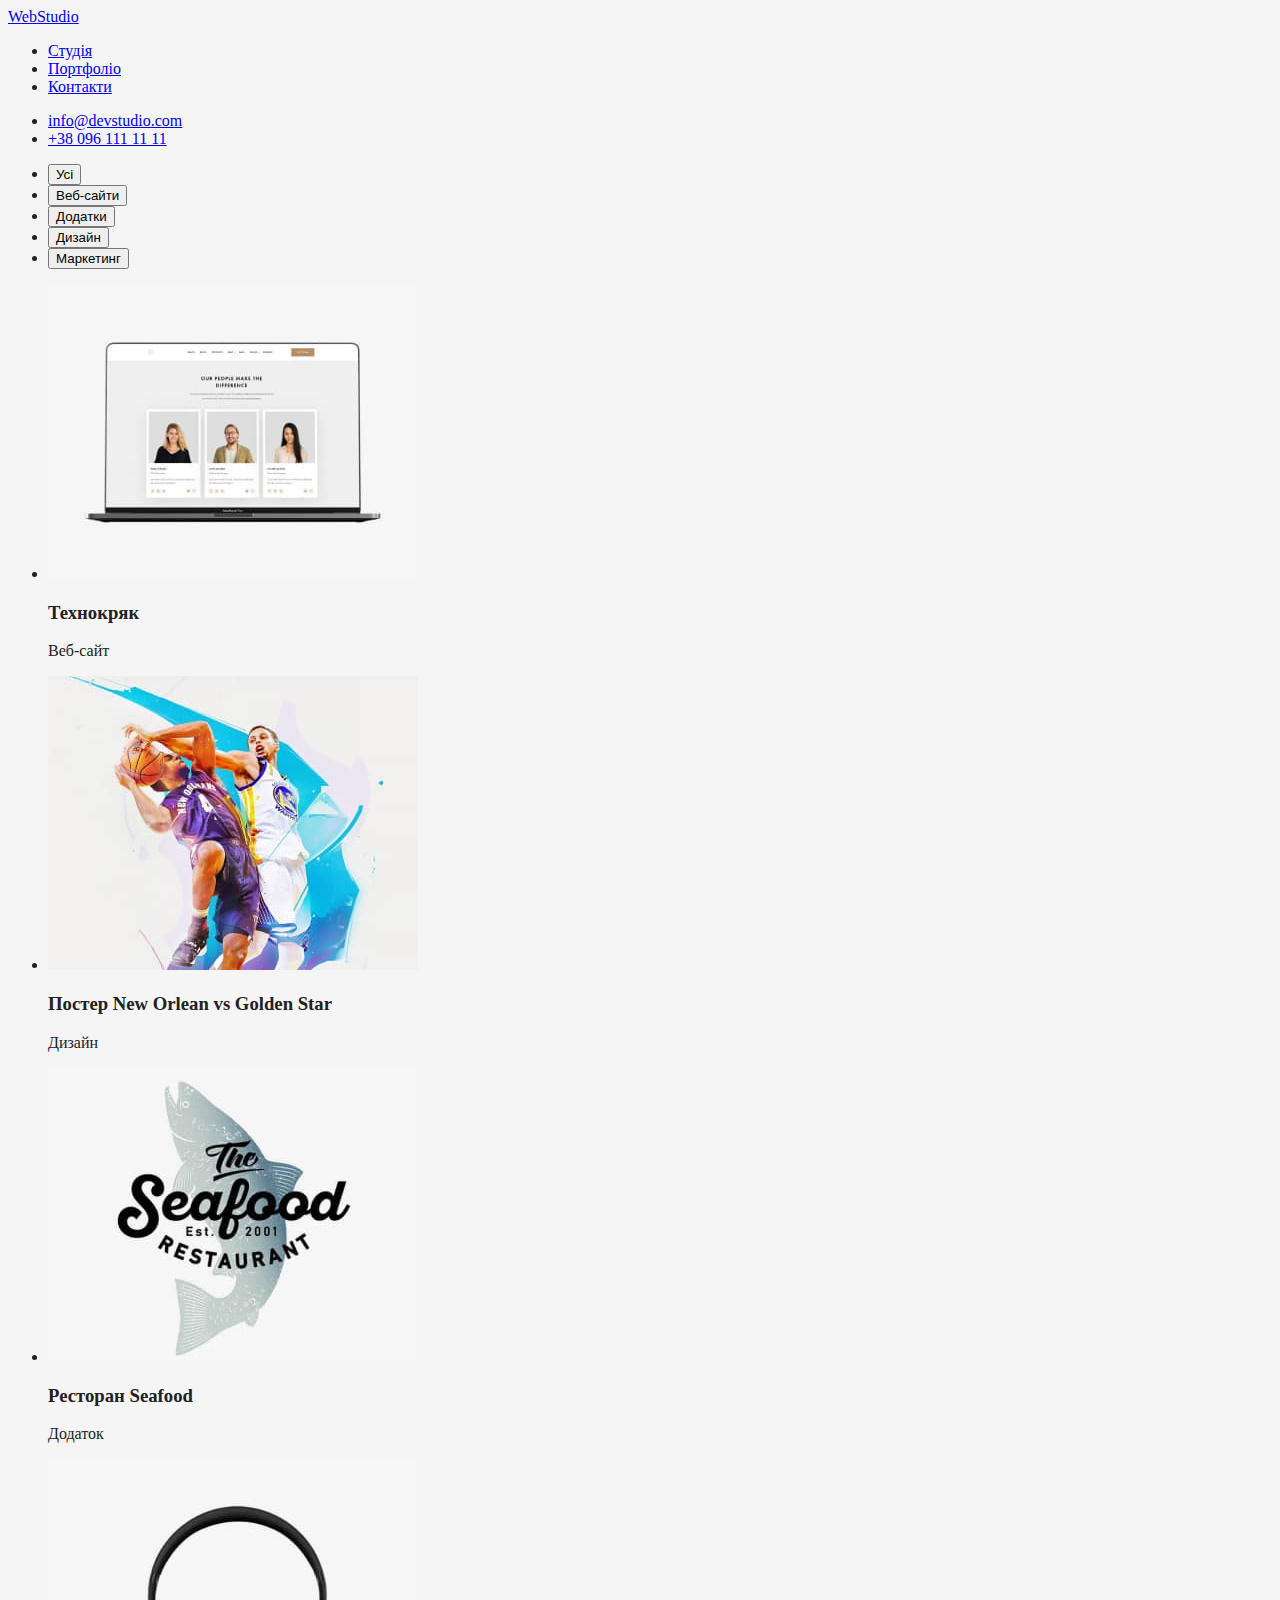
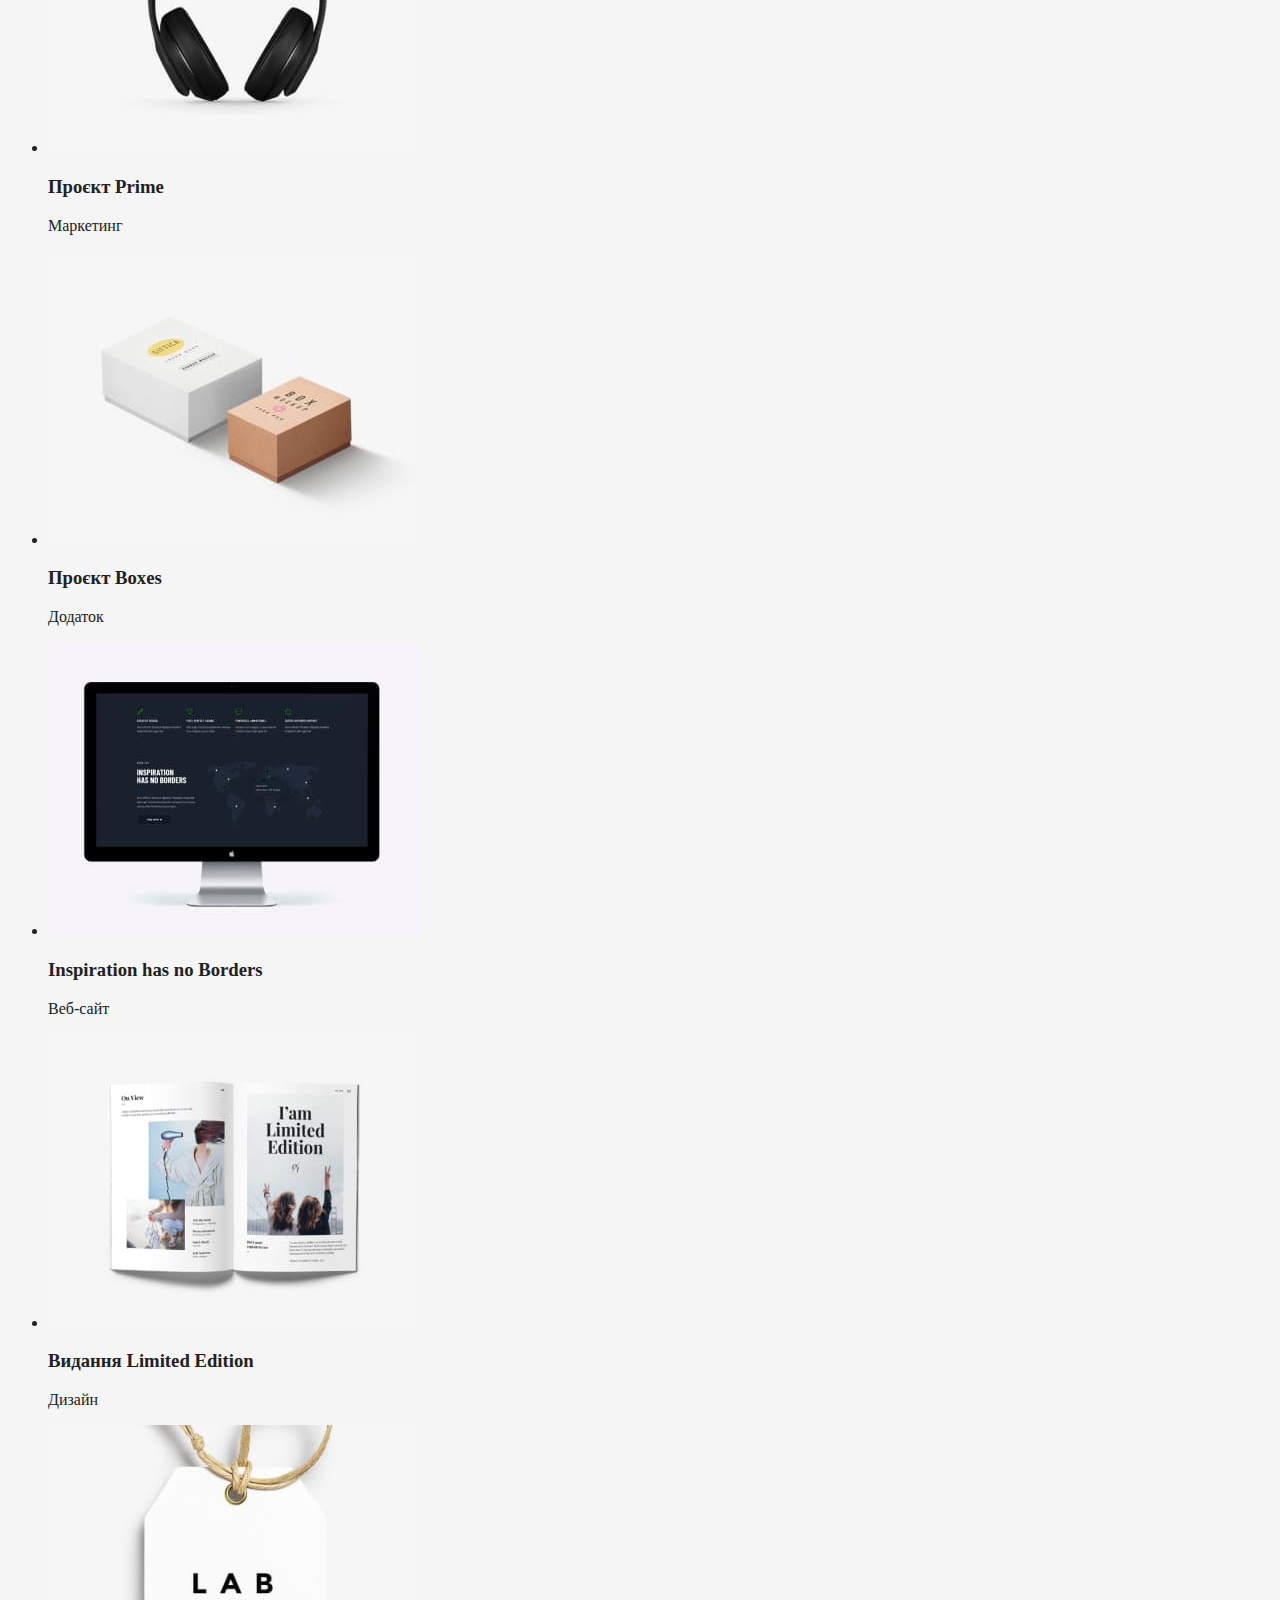
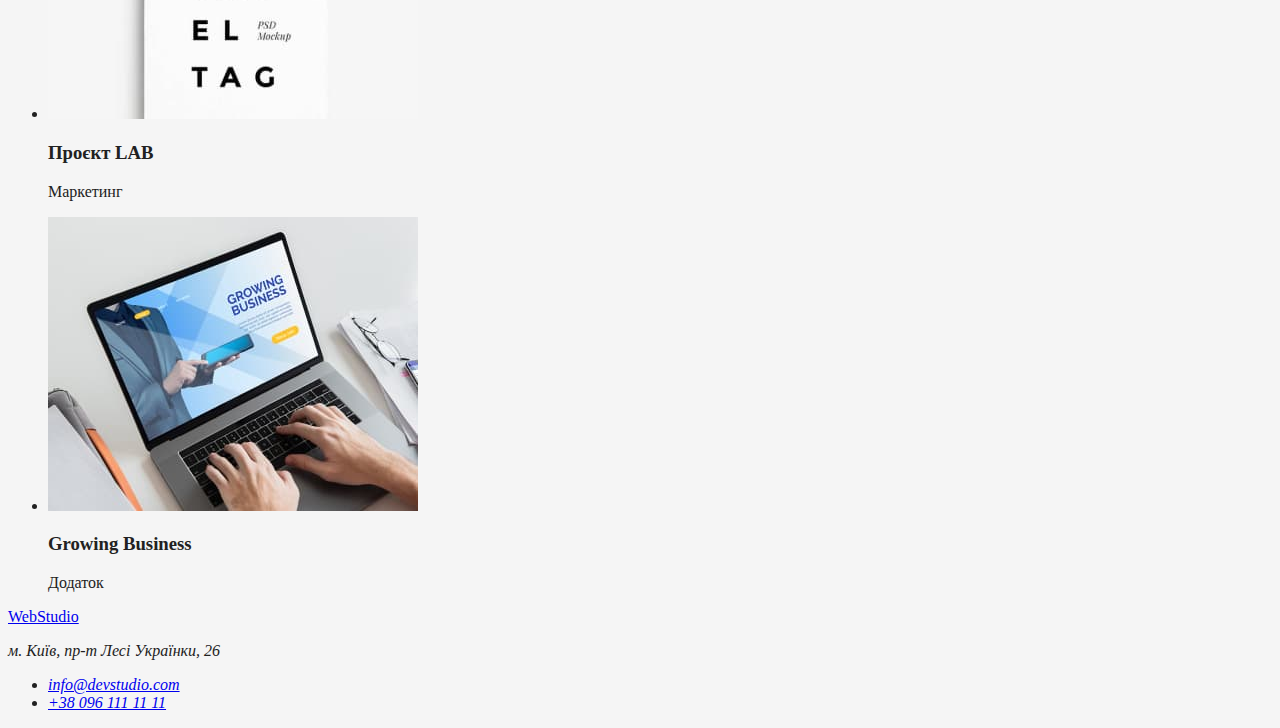
==== portfolio.html @ 0765d004 "Добавление картинок и файлов" ====
<!DOCTYPE html>
<html lang="uk">
  <head>
    <meta charset="UTF-8" />
    <meta http-equiv="X-UA-Compatible" content="IE=edge" />
    <meta name="viewport" content="width=device-width, initial-scale=1.0" />
    <title>Портфоліо</title>
    <link rel="stylesheet" href="./css/styles.css" />
  </head>
  <body>
    <header class="page-header">
      <nav>
        <a href="./index.html" lang="en" class="logo"> WebStudio </a>
        <ul class="site-nav">
          <li><a href="./index.html">Студія</a></li>
          <li><a href="./portfolio.html">Портфоліо</a></li>
          <li><a href="#">Контакти</a></li>
        </ul>
      </nav>
      <ul>
        <li>
          <a href="mailto:info@devstudio.com">info@devstudio.com</a>
        </li>
        <li>
          <a href="tel:+380961111111">+38 096 111 11 11</a>
        </li>
      </ul>
    </header>
    <main>
      <section>
        <ul>
          <li><button type="button">Усі</button></li>
          <li><button type="button">Веб-сайти</button></li>
          <li><button type="button">Додатки</button></li>
          <li><button type="button">Дизайн</button></li>
          <li><button type="button">Маркетинг</button></li>
        </ul>
        <ul>
          <li>
            <img
              src="./images/technoquack.jpg"
              alt="Технокряк"
              width="370"
              height="294"
            />
            <h3>Технокряк</h3>
            <p>Веб-сайт</p>
          </li>
          <li>
            <img
              src="./images/poster.jpg"
              alt="Постер New Orlean vs Golden Star"
              width="370"
              height="294"
            />
            <h3>Постер New Orlean vs Golden Star</h3>
            <p>Дизайн</p>
          </li>
          <li>
            <img
              src="./images/seafood_restaurant.jpg"
              alt="Ресторан Seafood"
              width="370"
              height="294"
            />
            <h3>Ресторан Seafood</h3>
            <p>Додаток</p>
          </li>
          <li>
            <img
              src="./images/headphones.jpg"
              alt="Проєкт Prime"
              width="370"
              height="294"
            />
            <h3>Проєкт Prime</h3>
            <p>Маркетинг</p>
          </li>
          <li>
            <img
              src="./images/project_вoxes.jpg"
              alt="Проєкт Boxes"
              width="370"
              height="294"
            />
            <h3>Проєкт Boxes</h3>
            <p>Додаток</p>
          </li>
          <li>
            <img
              src="./images/inspiration_has_no _borders.jpg"
              alt="Inspiration has no Borders"
              width="370"
              height="294"
            />
            <h3>Inspiration has no Borders</h3>
            <p>Веб-сайт</p>
          </li>
          <li>
            <img
              src="./images/vidanna_limited_edition.jpg"
              alt="Видання Limited Edition"
              width="370"
              height="294"
            />
            <h3>Видання Limited Edition</h3>
            <p>Дизайн</p>
          </li>
          <li>
            <img
              src="./images/project_LAB.jpg"
              alt="Проєкт LAB"
              width="370"
              height="294"
            />
            <h3>Проєкт LAB</h3>
            <p>Маркетинг</p>
          </li>
          <li>
            <img
              src="./images/growing_Business.jpg"
              alt="Growing Business"
              width="370"
              height="294"
            />
            <h3>Growing Business</h3>
            <p>Додаток</p>
          </li>
        </ul>
      </section>  
    </main>
    <footer>
      <a href="./index.html" lang="en"> WebStudio </a>
      <address>
        <p>м. Київ, пр-т Лесі Українки, 26</p>
        <ul>
          <li>
            <a href="mailto:info@devstudio.com">info@devstudio.com</a>
          </li>
          <li>
            <a href="tel:+380961111111">+38 096 111 11 11</a>
          </li>
        </ul>
      </address>
    </footer>
  </body>
</html>
---- css/styles.css ----
/* Основной цвет: #212121; #2196F3, #2196F3,  #FFFFFF, #757575, rgba(255, 255, 255, 0.6); */
/* #2F303A */
body{
    color: #212121;
    background-color: #F5F5F5;
}
.logo{

}

.site-nav a{
    
}
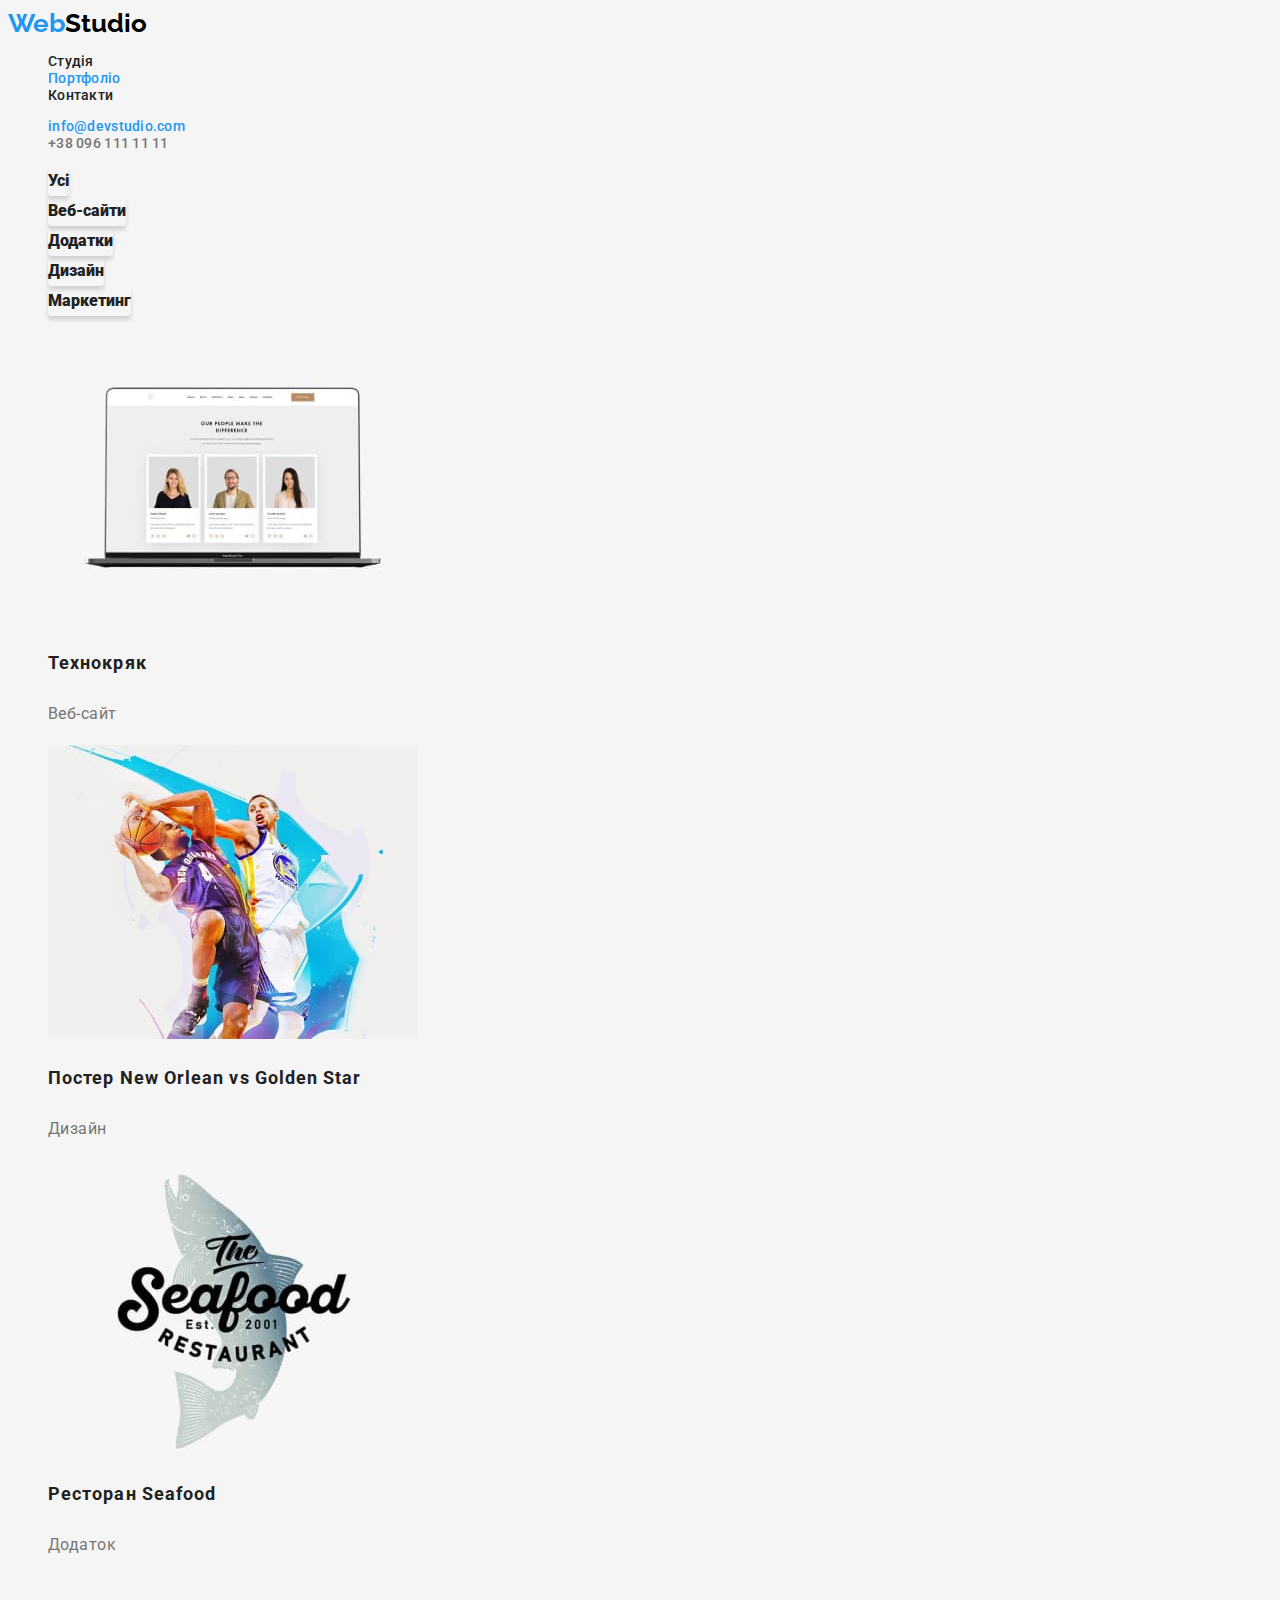
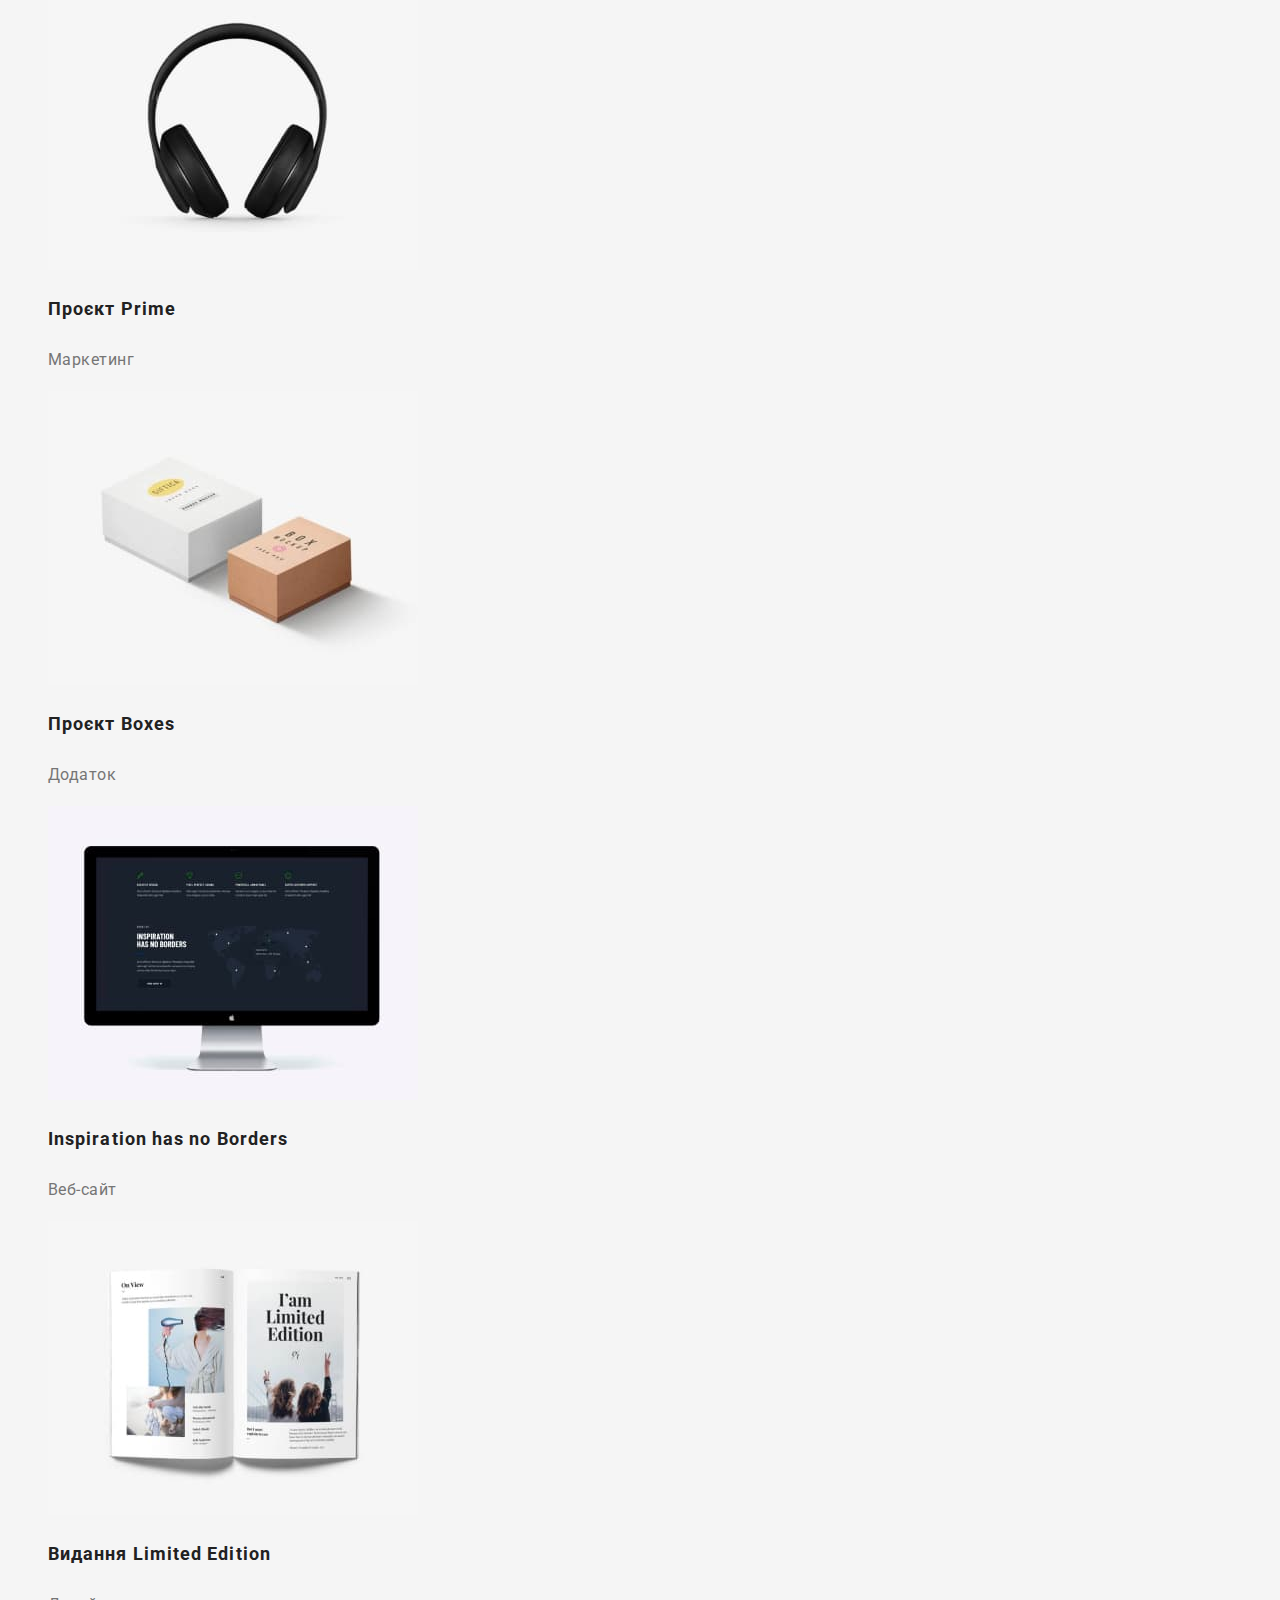
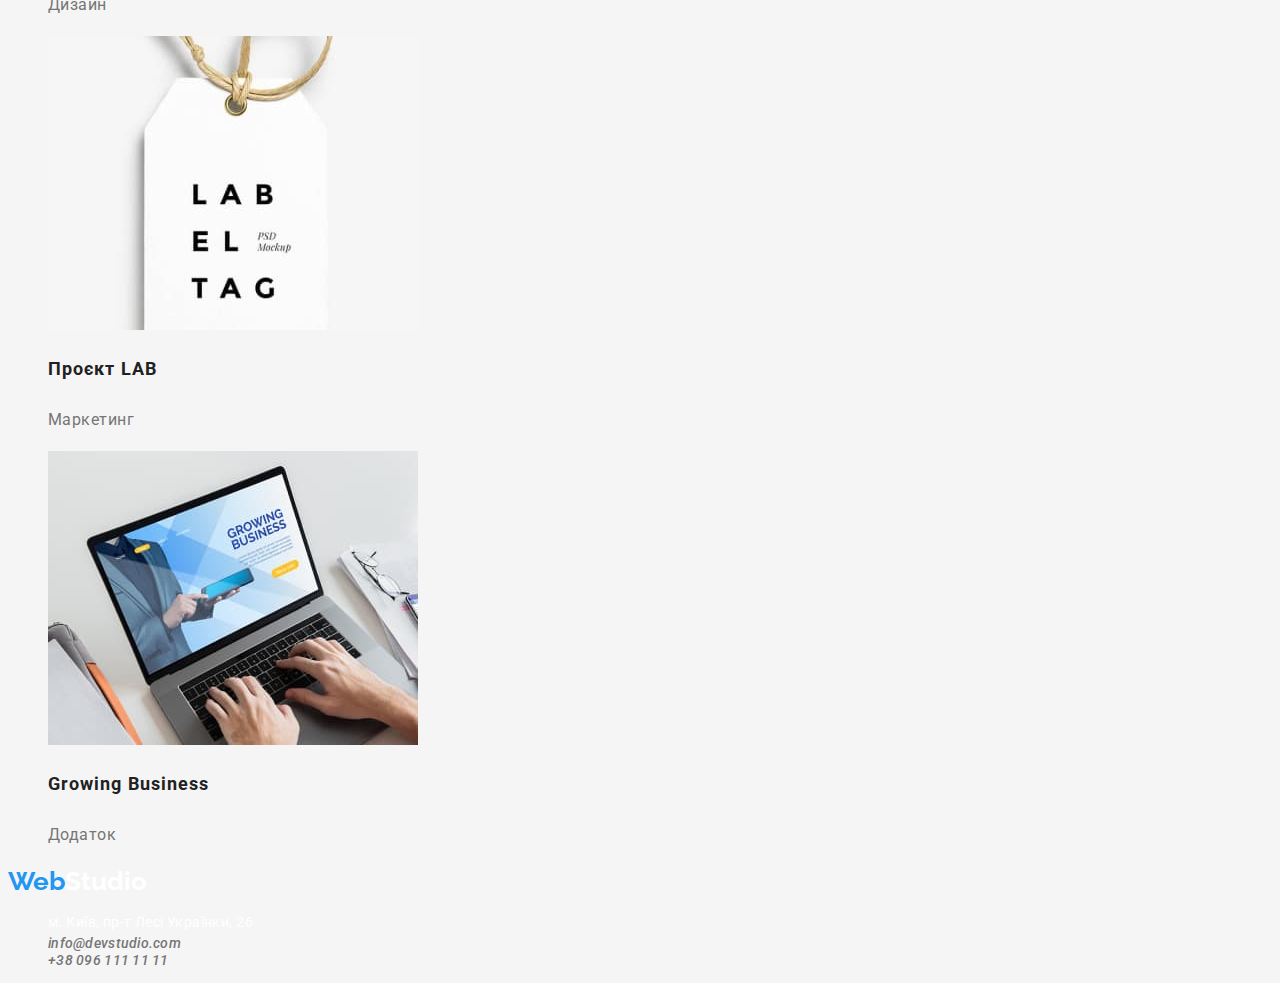
==== commit e331a4b4: "Второе ДЗ" ====
--- a/portfolio.html
+++ b/portfolio.html
@@ -5,140 +5,141 @@
     <meta http-equiv="X-UA-Compatible" content="IE=edge" />
     <meta name="viewport" content="width=device-width, initial-scale=1.0" />
     <title>Портфоліо</title>
+    <link rel="preconnect" href="https://fonts.googleapis.com" />
+    <link rel="preconnect" href="https://fonts.gstatic.com" crossorigin />
+    <link
+      href="https://fonts.googleapis.com/css2?family=Raleway:wght@700&family=Roboto:wght@400;500;700;900&display=swap"
+      rel="stylesheet"
+    />
     <link rel="stylesheet" href="./css/styles.css" />
   </head>
   <body>
     <header class="page-header">
       <nav>
-        <a href="./index.html" lang="en" class="logo"> WebStudio </a>
-        <ul class="site-nav">
-          <li><a href="./index.html">Студія</a></li>
-          <li><a href="./portfolio.html">Портфоліо</a></li>
-          <li><a href="#">Контакти</a></li>
+        <a href="./index.html" lang="en" class="logo"> Web<span class="logo-header">Studio</span></a>
+        <ul class="site-nav list">
+          <li><a href="./index.html" class="link">Студія</a></li>
+          <li><a href="./portfolio.html" class="link current">Портфоліо</a></li>
+          <li><a href="#" class="link">Контакти</a></li>
         </ul>
       </nav>
-      <ul>
+      <ul class="section-contacts list">
         <li>
-          <a href="mailto:info@devstudio.com">info@devstudio.com</a>
+          <a class="links-contacts current" href="mailto:info@devstudio.com">info@devstudio.com</a>
         </li>
         <li>
-          <a href="tel:+380961111111">+38 096 111 11 11</a>
+          <a class="links-contacts" href="tel:+380961111111">+38 096 111 11 11</a>
         </li>
       </ul>
     </header>
+    <!-- уникальный контент -->
     <main>
+      <!-- Проекты -->
       <section>
-        <ul>
-          <li><button type="button">Усі</button></li>
-          <li><button type="button">Веб-сайти</button></li>
-          <li><button type="button">Додатки</button></li>
-          <li><button type="button">Дизайн</button></li>
-          <li><button type="button">Маркетинг</button></li>
+        <!-- Скрытый заголовок -->
+        <h1 class="visually-hidden">Портфоліо</h1>
+        <!-- фильтр кнопок -->
+        <ul class="list">
+          <li><button class="button" type="button">Усі</button></li>
+          <li><button class="button" type="button">Веб-сайти</button></li>
+          <li><button class="button" type="button">Додатки</button></li>
+          <li><button class="button" type="button">Дизайн</button></li>
+          <li><button class="button" type="button">Маркетинг</button></li>
         </ul>
-        <ul>
+        <ul class="list">
           <li>
-            <img
-              src="./images/technoquack.jpg"
-              alt="Технокряк"
-              width="370"
-              height="294"
-            />
-            <h3>Технокряк</h3>
-            <p>Веб-сайт</p>
+              <img src="./images/technoquack.jpg" alt="Технокряк" width="370" height="294" />
+              <p class="job-title">Технокряк</p>
+              <p class="filter-list">Веб-сайт</p>
           </li>
           <li>
-            <img
-              src="./images/poster.jpg"
-              alt="Постер New Orlean vs Golden Star"
-              width="370"
-              height="294"
-            />
-            <h3>Постер New Orlean vs Golden Star</h3>
-            <p>Дизайн</p>
+              <img
+                src="./images/poster.jpg"
+                alt="Постер New Orlean vs Golden Star"
+                width="370"
+                height="294"
+              />
+              <p class="job-title">Постер <span lang="en">New Orlean vs Golden Star</span></p>
+              <p class="filter-list">Дизайн</p>
           </li>
           <li>
-            <img
-              src="./images/seafood_restaurant.jpg"
-              alt="Ресторан Seafood"
-              width="370"
-              height="294"
-            />
-            <h3>Ресторан Seafood</h3>
-            <p>Додаток</p>
+              <img
+                src="./images/seafood_restaurant.jpg"
+                alt="Ресторан Seafood"
+                width="370"
+                height="294"
+              />
+              <p class="job-title">Ресторан <span lang="en">Seafood</span></p>
+              <p class="filter-list">Додаток</p>
           </li>
           <li>
-            <img
-              src="./images/headphones.jpg"
-              alt="Проєкт Prime"
-              width="370"
-              height="294"
-            />
-            <h3>Проєкт Prime</h3>
-            <p>Маркетинг</p>
+              <img src="./images/headphones.jpg" alt="Проєкт Prime" width="370" height="294" />
+              <p class="job-title">Проєкт <span lang="en">Prime</span></p>
+              <p class="filter-list">Маркетинг</p>
           </li>
           <li>
-            <img
-              src="./images/project_вoxes.jpg"
-              alt="Проєкт Boxes"
-              width="370"
-              height="294"
-            />
-            <h3>Проєкт Boxes</h3>
-            <p>Додаток</p>
+              <img src="./images/project_вoxes.jpg" alt="Проєкт Boxes" width="370" height="294" />
+              <p class="job-title">Проєкт <span lang="en">Boxes</span></p>
+              <p class="filter-list">Додаток</p>
           </li>
           <li>
-            <img
-              src="./images/inspiration_has_no _borders.jpg"
-              alt="Inspiration has no Borders"
-              width="370"
-              height="294"
-            />
-            <h3>Inspiration has no Borders</h3>
-            <p>Веб-сайт</p>
+              <img
+                src="./images/inspiration_has_no _borders.jpg"
+                alt="Inspiration has no Borders"
+                width="370"
+                height="294"
+              />
+              <p lang="en" class="job-title">Inspiration has no Borders</p>
+              <p class="filter-list">Веб-сайт</p>
           </li>
           <li>
-            <img
-              src="./images/vidanna_limited_edition.jpg"
-              alt="Видання Limited Edition"
-              width="370"
-              height="294"
-            />
-            <h3>Видання Limited Edition</h3>
-            <p>Дизайн</p>
+              <img
+                src="./images/vidanna_limited_edition.jpg"
+                alt="Видання Limited Edition"
+                width="370"
+                height="294"
+              />
+              <p class="job-title">Видання <span lang="en">Limited Edition</span></p>
+              <p class="filter-list">Дизайн</p>
           </li>
           <li>
-            <img
-              src="./images/project_LAB.jpg"
-              alt="Проєкт LAB"
-              width="370"
-              height="294"
-            />
-            <h3>Проєкт LAB</h3>
-            <p>Маркетинг</p>
+              <img src="./images/project_LAB.jpg" alt="Проєкт LAB" width="370" height="294" />
+              <p class="job-title">Проєкт <span lang="en">LAB</span></p>
+              <p class="filter-list">Маркетинг</p>
           </li>
           <li>
-            <img
-              src="./images/growing_Business.jpg"
-              alt="Growing Business"
-              width="370"
-              height="294"
-            />
-            <h3>Growing Business</h3>
-            <p>Додаток</p>
+              <img
+                src="./images/growing_Business.jpg"
+                alt="Growing Business"
+                width="370"
+                height="294"
+              />
+              <p lang="en" class="job-title">Growing Business</p>
+              <p class="filter-list">Додаток</p>
           </li>
         </ul>
-      </section>  
+      </section>
     </main>
-    <footer>
-      <a href="./index.html" lang="en"> WebStudio </a>
+    <footer class="page-footer">
+      <a href="./index.html" lang="en" class="logo"> Web<span class="logo-footer">Studio</span></a>
       <address>
-        <p>м. Київ, пр-т Лесі Українки, 26</p>
-        <ul>
+        <ul class="list">
           <li>
-            <a href="mailto:info@devstudio.com">info@devstudio.com</a>
+            <a
+              class="map-link"
+              href="https://goo.gl/maps/BVRUFuVAuVkGGyoq6"
+              target="_blank"
+              rel="noopener nofollow noreferrer"
+              >м. Київ, пр-т Лесі Українки, 26</a
+            >
           </li>
           <li>
-            <a href="tel:+380961111111">+38 096 111 11 11</a>
+            <a class="links-contacts" href="mailto:info@devstudio.com"
+              >info@devstudio.com</a
+            >
+          </li>
+          <li>
+            <a class="links-contacts" href="tel:+380961111111">+38 096 111 11 11</a>
           </li>
         </ul>
       </address>
--- a/css/styles.css
+++ b/css/styles.css
@@ -1,13 +1,236 @@
-/* Основной цвет: #212121; #2196F3, #2196F3,  #FFFFFF, #757575, rgba(255, 255, 255, 0.6); */
+/* Основной цвет: #212121; #2196F3,  #FFFFFF, #757575, rgba(255, 255, 255, 0.6); */
 /* #2F303A */
-body{
-    color: #212121;
-    background-color: #F5F5F5;
-}
-.logo{
-
-}
-
-.site-nav a{
-    
-}+
+:root {
+  --main-text-color: #212121;
+  --logo-text-color: #000000;
+  --accent-color: #2196f3;
+  --secondory-white-color: #ffffff;
+  --owner-text-color: #757575;
+  --contener-color: #eeeeee;
+  --buttons-port-color: #f5f4fa;
+  --footer-text-color: rgba(255, 255, 255, -0.6);
+  --background-footer-color: #2f303a;
+  --background--section: #e5e5e5;
+  --line-color: #ececec;
+  --background-color: #f5f5f5;
+  --icon-color: #afb1b8;
+  --main-font: Roboto, sans-serif;
+}
+/* Скрытый заголовок */
+.visually-hidden {
+  position: absolute;
+  width: 1px;
+  height: 1px;
+  margin: -1px;
+  border: 0;
+  padding: 0;
+
+  white-space: nowrap;
+  clip-path: inset(100%);
+  clip: rect(0 0 0 0);
+  overflow: hidden;
+}
+body {
+  color: var(--main-text-color);
+  background: var(--background-color);
+  font-family: var(--main-font);
+  font-weight: 400;
+  font-size: 14px;
+}
+/* 
+h1,
+h2,
+h3,
+h4,
+h5,
+h6,
+p {
+  margin: 0;
+}
+img {
+  display: block;
+  max-width: 100%;
+} */
+/* чтоб видеть как меняется цвет текста */
+/* .page-header {
+  background-color: var(--secondory-white-color);
+} */
+.list {
+  list-style: none;
+}
+.link,
+.links-contacts,
+.logo,
+.map-link {
+  text-decoration: none;
+}
+/* .link:visited{
+    color:var(--primery-text-color);
+} */
+/* секция логотипа */
+.logo {
+  color: var(--accent-color);
+  font-family: 'Raleway', sans-serif;
+  font-weight: 700;
+  font-size: 26px;
+  line-height: 1.2;
+}
+.logo-header {
+  color: var(--logo-text-color);
+}
+/* .logo.current{
+  color: var(--secondory-white-color);
+} */
+/* .logo-studio, */
+.logo:hover,
+.logo:focus {
+  color: var(--accent-color);
+}
+/* Site nav */
+/* .site-nav {
+  font-weight: 500;
+  font-size: 14px;
+  line-height: 1.14;
+  letter-spacing: 0.02em;
+  color: var(--main-text-color);
+} */
+.link {
+  color: var(--main-text-color);
+  font-weight: 500;
+  font-size: 14px;
+  line-height: 1.14;
+  letter-spacing: 0.02em;
+}
+.page-header a:hover,
+.page-header a:focus {
+  color: var(--accent-color);
+}
+.link.current,
+.links-contacts.current {
+  color: var(--accent-color);
+}
+/* Секция контактов */
+.links-contacts {
+  color: var(--owner-text-color);
+  font-weight: 500;
+  font-size: 14px;
+  line-height: 1.14;
+  letter-spacing: 0.02em;
+}
+.links-contacts:hover,
+.links-contacts:focus {
+  color: var(--accent-color);
+}
+/*Секция героя*/
+.hero-title {
+  color: var(--secondory-white-color);
+  font-weight: 900;
+  font-size: 44px;
+  line-height: 1.36;
+  letter-spacing: 0.06em;
+  text-transform: uppercase;
+  text-align: center;
+}
+.button {
+  /* background: var(--accent-color); */
+  background: var(--buttons-port-color);
+  color: var(--main-text-color);
+  font-family: inherit;
+  box-shadow: 0px 4px 4px rgba(0, 0, 0, 0.15);
+  font-weight: 900;
+  font-size: 16px;
+  line-height: 1.88;
+  cursor: pointer;
+  border: 0;
+  padding: 0;
+  border-radius: 4px;
+  background-color: transparent;
+}
+.button:hover,
+.button:focus,
+.button.current {
+  background: var(--accent-color);
+  color: var(--secondory-white-color);
+}
+/* Секция преимуществ */
+.advantages-list {
+  font-weight: 700;
+  font-size: 14px;
+  line-height: 1.14;
+  letter-spacing: 0.03em;
+  text-transform: uppercase;
+}
+.description-advantages {
+  color: var(--owner-text-color);
+  font-size: 14px;
+  line-height: 1.71;
+  letter-spacing: 0.03em;
+}
+/* Чим ми займаємося */
+.section-title {
+  font-weight: 700;
+  font-size: 36px;
+  line-height: 1.17;
+  text-align: center;
+  letter-spacing: 0.03em;
+}
+/* Наша команда */
+/* .our-team-section{
+  background: var(--buttons-port-color);
+} */
+.team-list {
+  font-weight: 500;
+  font-size: 16px;
+  line-height: 1.19;
+  text-align: center;
+  letter-spacing: 0.03em;
+}
+
+.profession-name {
+  color: var(--owner-text-color);
+  font-size: 16px;
+  line-height: 1.19;
+  text-align: center;
+  letter-spacing: 0.03em;
+}
+/* ------------------Страница портфолио-------------------- */
+/*------------------- Секция проектов---------------------  */
+.job-title {
+  font-weight: 700;
+  font-size: 18px;
+  line-height: 2;
+  letter-spacing: 0.06em;
+}
+.filter-list {
+  color: var(--owner-text-color);
+  font-size: 16px;
+  line-height: 1.88;
+  letter-spacing: 0.03em;
+}
+/* -----------------------page-footer-------------------- */
+.map-link {
+  color: var(--secondory-white-color);
+  font-style: normal;
+  font-size: 14px;
+  line-height: 1.71;
+  letter-spacing: 0.03em;
+}
+.map-link:hover,
+.map-link:focus{
+  color: var(--accent-color);
+}
+.logo-footer {
+  color: var(--secondory-white-color);
+}
+
+.address-footer {
+  color: var(footer-text-color);
+  font-size: 14px;
+  line-height: 1.7;
+  letter-spacing: 0.03em;
+}
+/* .hero,
+.page-footer {
+  background: var(--background-footer-color);
+} */
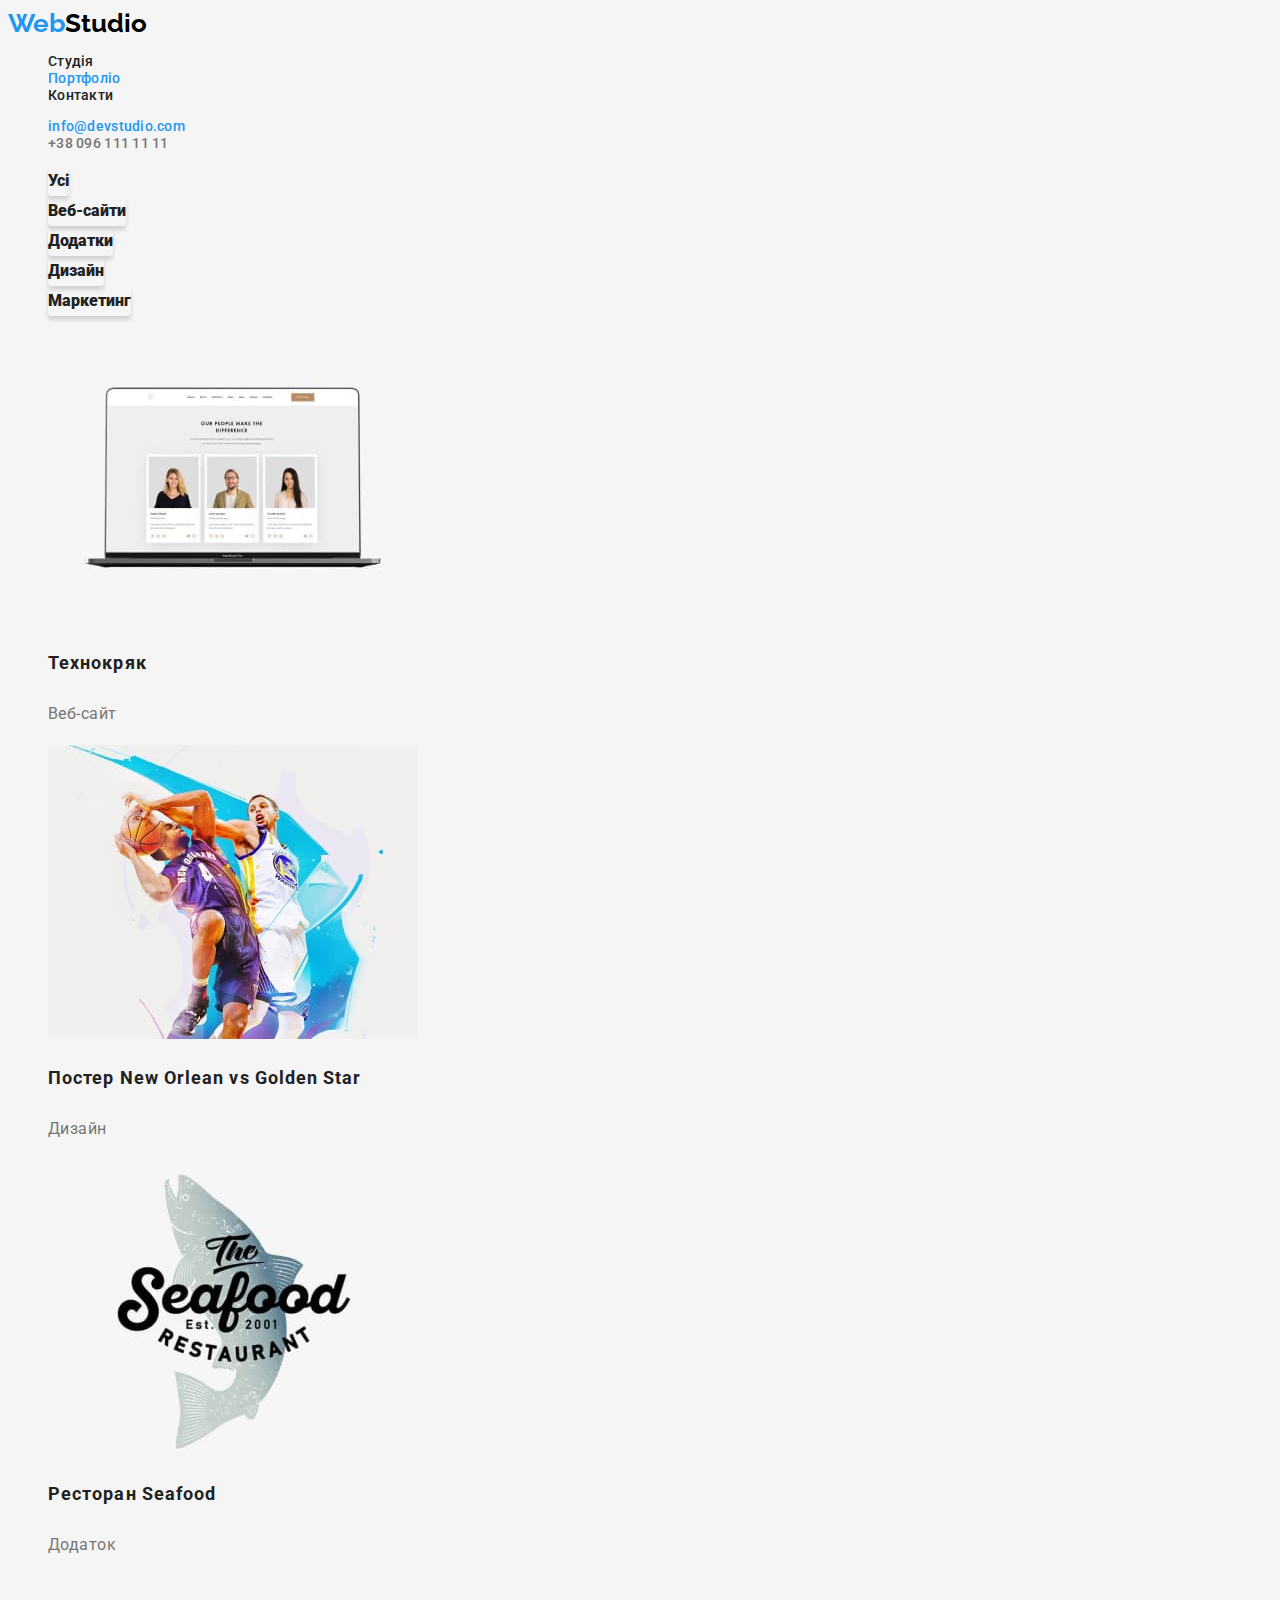
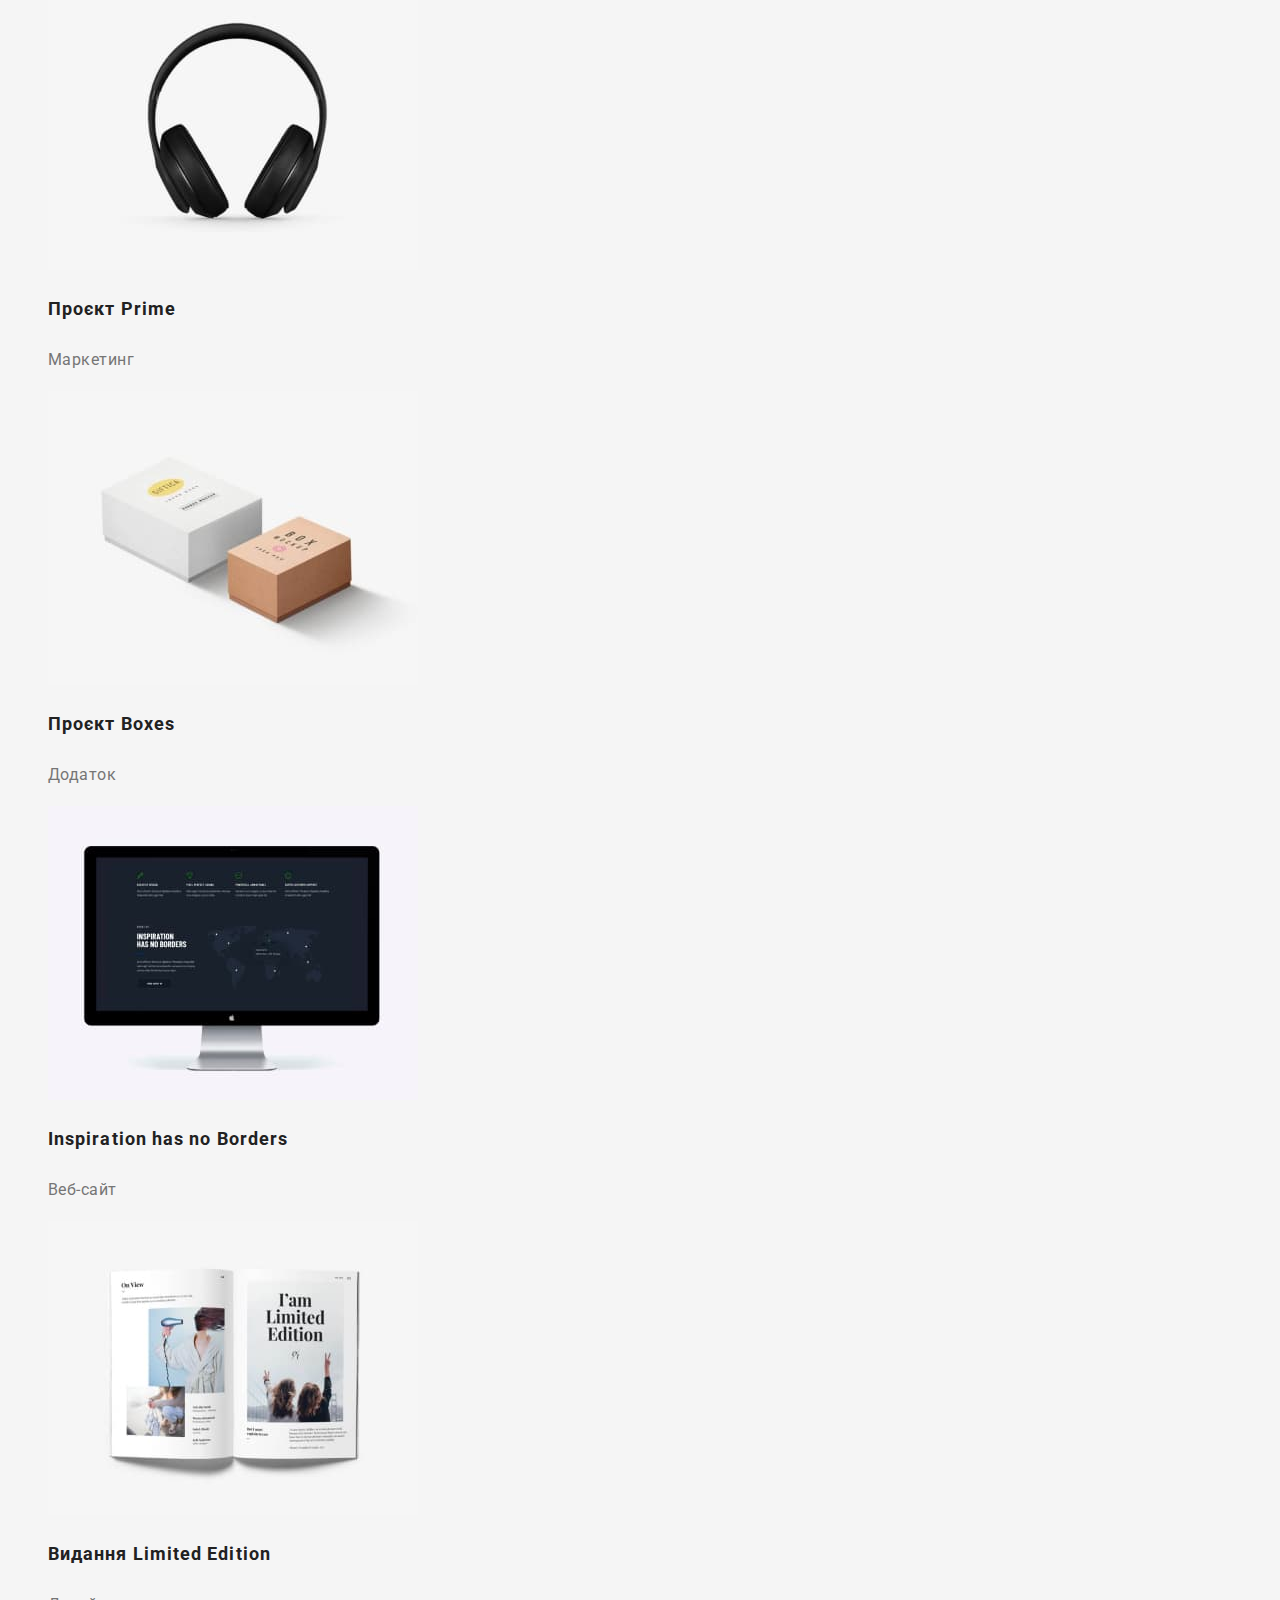
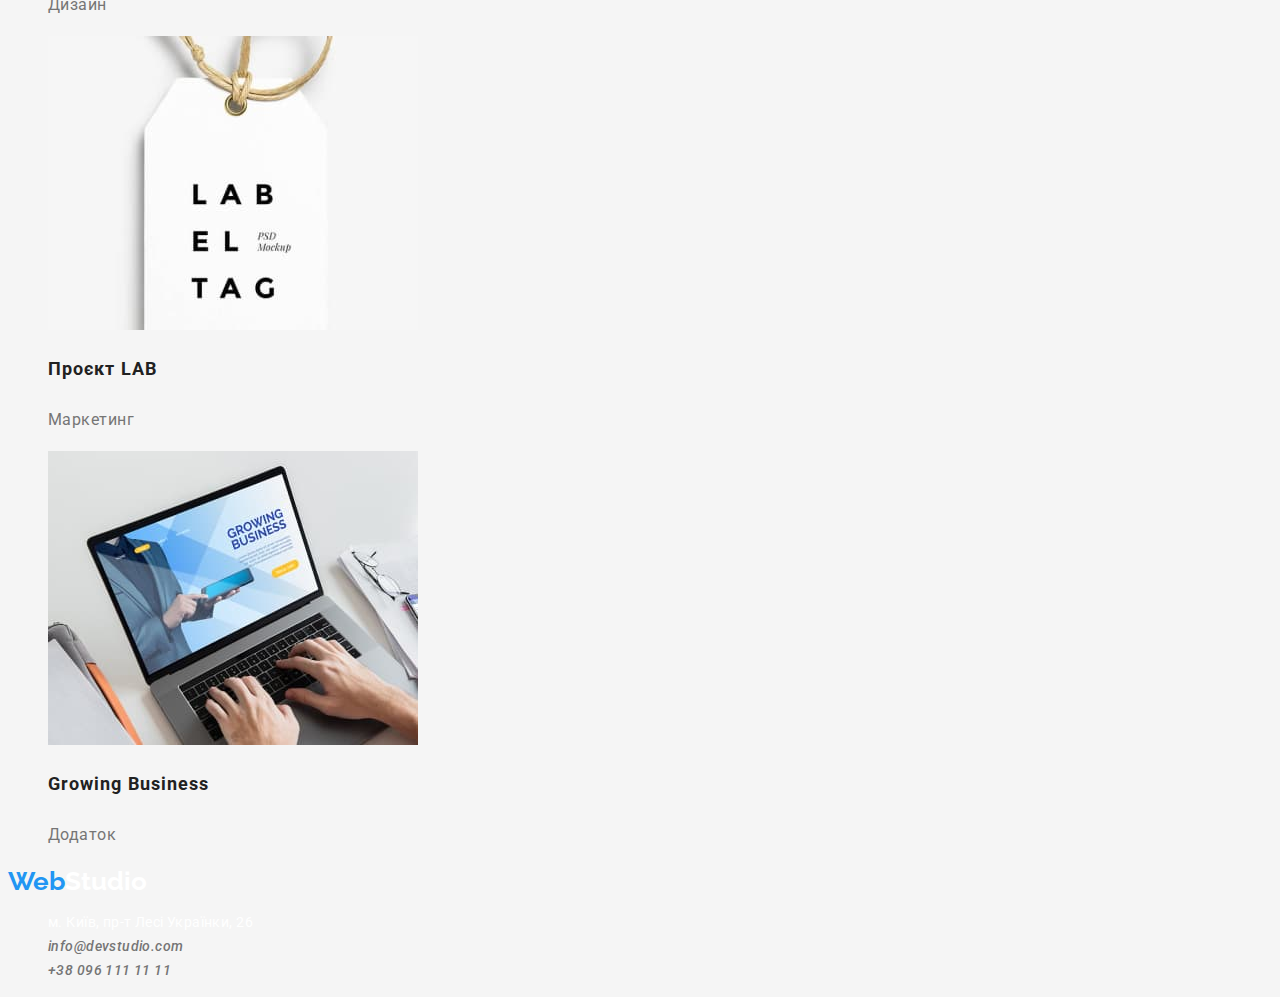
==== commit b815d931: "название секций" ====
--- a/portfolio.html
+++ b/portfolio.html
@@ -35,7 +35,7 @@
     <!-- уникальный контент -->
     <main>
       <!-- Проекты -->
-      <section>
+      <section class="projects-section">
         <!-- Скрытый заголовок -->
         <h1 class="visually-hidden">Портфоліо</h1>
         <!-- фильтр кнопок -->
@@ -46,7 +46,7 @@
           <li><button class="button" type="button">Дизайн</button></li>
           <li><button class="button" type="button">Маркетинг</button></li>
         </ul>
-        <ul class="list">
+        <ul class="projects list">
           <li>
               <img src="./images/technoquack.jpg" alt="Технокряк" width="370" height="294" />
               <p class="job-title">Технокряк</p>
@@ -134,12 +134,12 @@
             >
           </li>
           <li>
-            <a class="links-contacts" href="mailto:info@devstudio.com"
+            <a class="links-contacts address-footer" href="mailto:info@devstudio.com"
               >info@devstudio.com</a
             >
           </li>
           <li>
-            <a class="links-contacts" href="tel:+380961111111">+38 096 111 11 11</a>
+            <a class="links-contacts address-footer" href="tel:+380961111111">+38 096 111 11 11</a>
           </li>
         </ul>
       </address>
--- a/css/styles.css
+++ b/css/styles.css
@@ -68,7 +68,7 @@
 /* .link:visited{
     color:var(--primery-text-color);
 } */
-/* секция логотипа */
+/* ------------------секция логотипа----------------- */
 .logo {
   color: var(--accent-color);
   font-family: 'Raleway', sans-serif;
@@ -110,7 +110,7 @@
 .links-contacts.current {
   color: var(--accent-color);
 }
-/* Секция контактов */
+/* -----------------------Секция контактов------------- */
 .links-contacts {
   color: var(--owner-text-color);
   font-weight: 500;
@@ -122,7 +122,7 @@
 .links-contacts:focus {
   color: var(--accent-color);
 }
-/*Секция героя*/
+/*--------------------------Секция героя----------------------*/
 .hero-title {
   color: var(--secondory-white-color);
   font-weight: 900;
@@ -153,7 +153,7 @@
   background: var(--accent-color);
   color: var(--secondory-white-color);
 }
-/* Секция преимуществ */
+/* --------------------Секция преимуществ---------------- */
 .advantages-list {
   font-weight: 700;
   font-size: 14px;
@@ -175,7 +175,7 @@
   text-align: center;
   letter-spacing: 0.03em;
 }
-/* Наша команда */
+/* ----------------Наша команда-------------- */
 /* .our-team-section{
   background: var(--buttons-port-color);
 } */
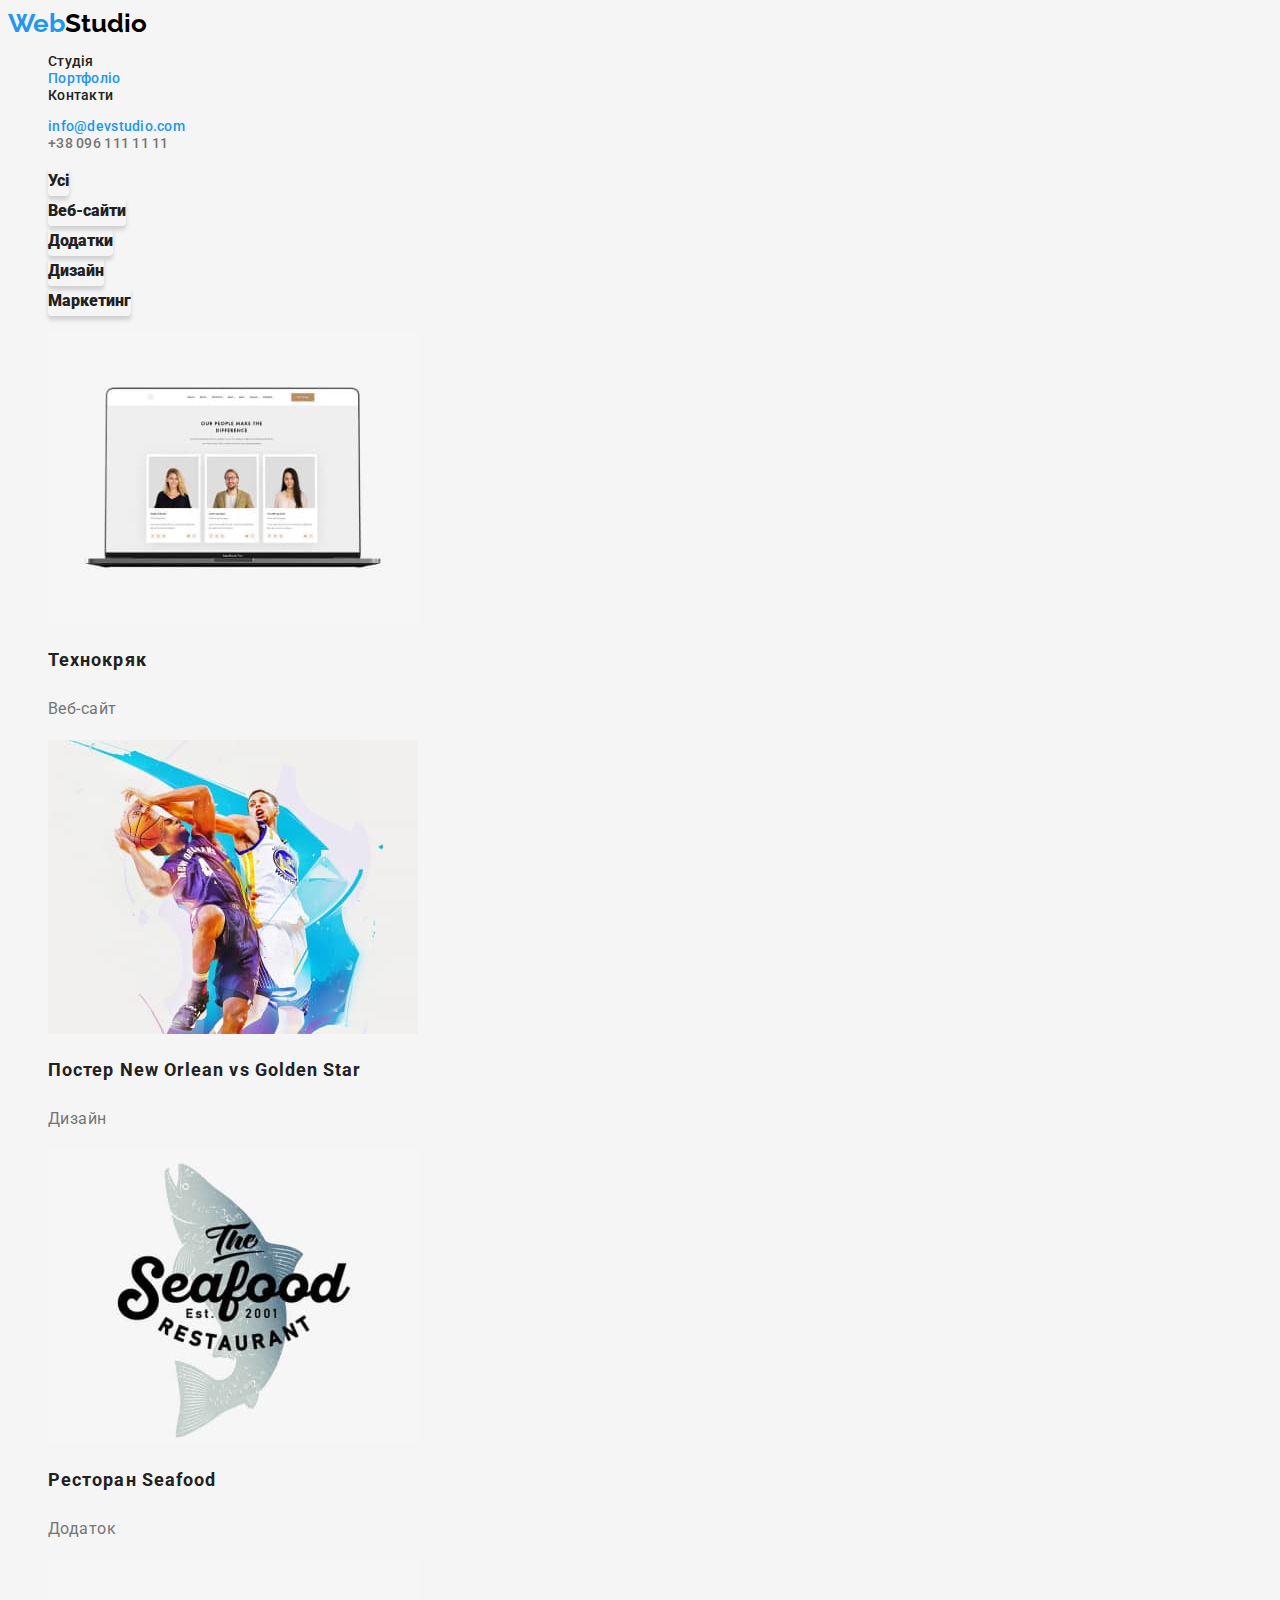
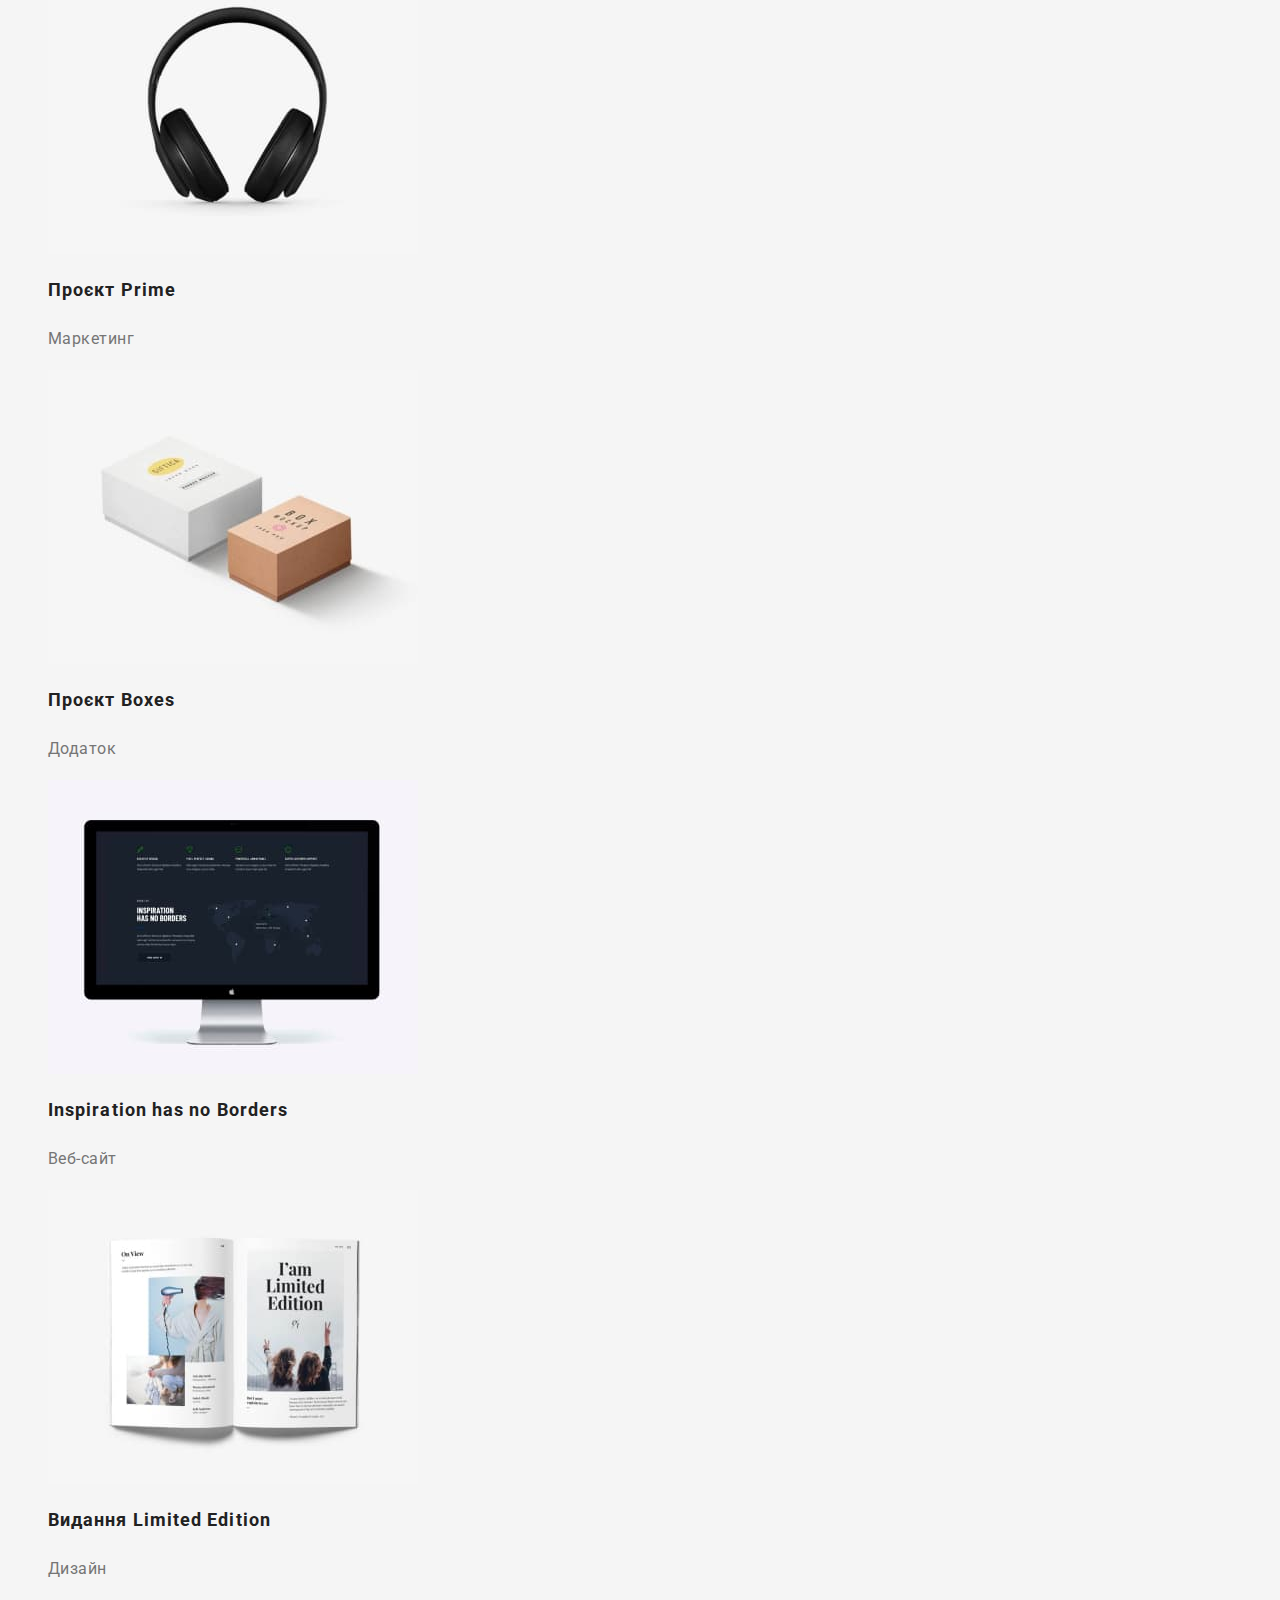
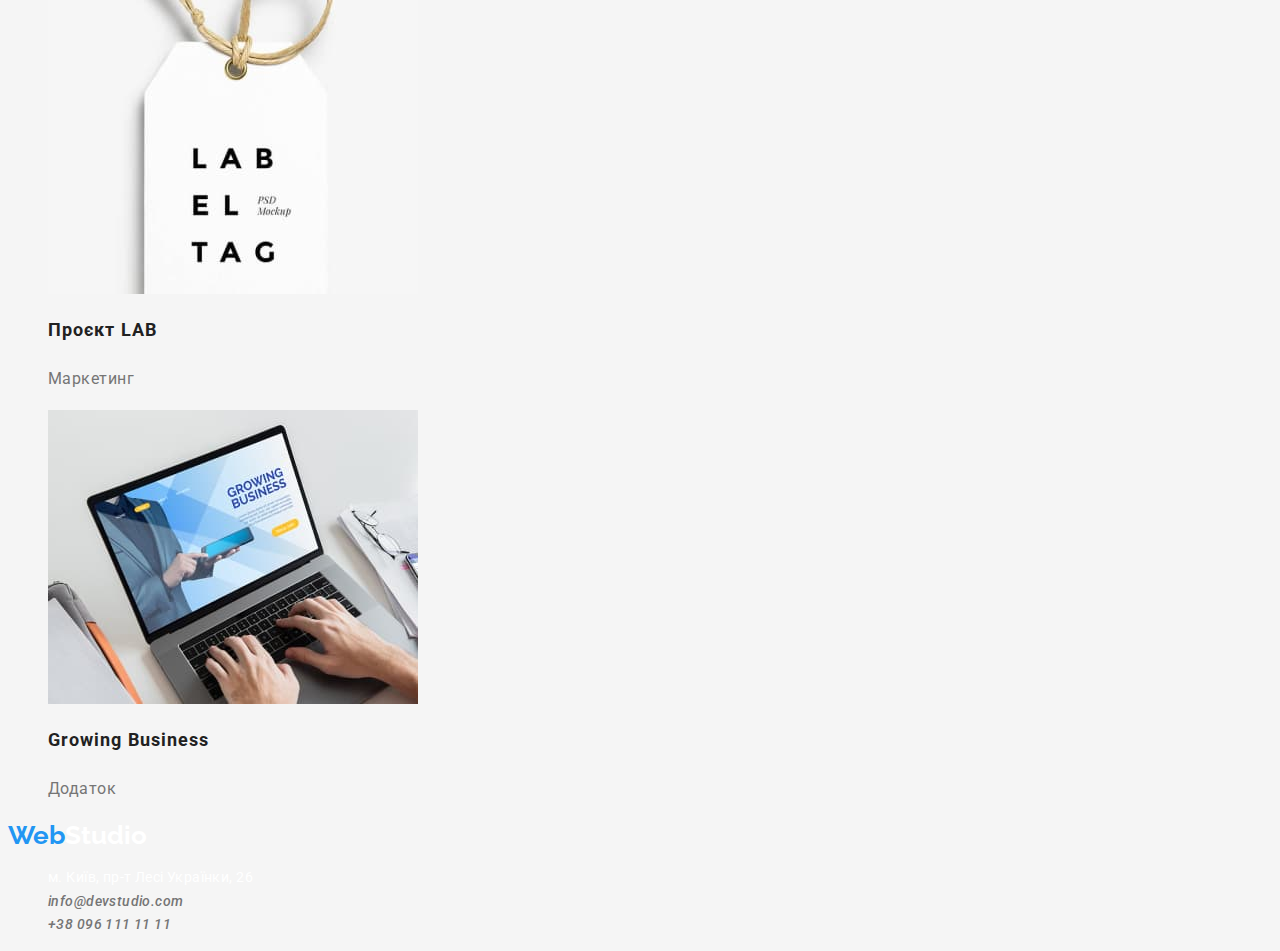
==== commit 1318fcea: "Исправление ошибок" ====
--- a/portfolio.html
+++ b/portfolio.html
@@ -16,7 +16,9 @@
   <body>
     <header class="page-header">
       <nav>
-        <a href="./index.html" lang="en" class="logo"> Web<span class="logo-header">Studio</span></a>
+        <a href="./index.html" lang="en" class="logo">
+          Web<span class="logo-header">Studio</span></a
+        >
         <ul class="site-nav list">
           <li><a href="./index.html" class="link">Студія</a></li>
           <li><a href="./portfolio.html" class="link current">Портфоліо</a></li>
@@ -48,74 +50,74 @@
         </ul>
         <ul class="projects list">
           <li>
-              <img src="./images/technoquack.jpg" alt="Технокряк" width="370" height="294" />
-              <p class="job-title">Технокряк</p>
-              <p class="filter-list">Веб-сайт</p>
+            <img src="./images/technoquack.jpg" alt="Технокряк" width="370" height="294" />
+            <h2 class="job-title">Технокряк</h2>
+            <p class="filter-list">Веб-сайт</p>
           </li>
           <li>
-              <img
-                src="./images/poster.jpg"
-                alt="Постер New Orlean vs Golden Star"
-                width="370"
-                height="294"
-              />
-              <p class="job-title">Постер <span lang="en">New Orlean vs Golden Star</span></p>
-              <p class="filter-list">Дизайн</p>
+            <img
+              src="./images/poster.jpg"
+              alt="Постер New Orlean vs Golden Star"
+              width="370"
+              height="294"
+            />
+            <h2 class="job-title">Постер <span lang="en">New Orlean vs Golden Star</span></h2>
+            <p class="filter-list">Дизайн</p>
           </li>
           <li>
-              <img
-                src="./images/seafood_restaurant.jpg"
-                alt="Ресторан Seafood"
-                width="370"
-                height="294"
-              />
-              <p class="job-title">Ресторан <span lang="en">Seafood</span></p>
-              <p class="filter-list">Додаток</p>
+            <img
+              src="./images/seafood_restaurant.jpg"
+              alt="Ресторан Seafood"
+              width="370"
+              height="294"
+            />
+            <h2 class="job-title">Ресторан <span lang="en">Seafood</span></h2>
+            <p class="filter-list">Додаток</p>
           </li>
           <li>
-              <img src="./images/headphones.jpg" alt="Проєкт Prime" width="370" height="294" />
-              <p class="job-title">Проєкт <span lang="en">Prime</span></p>
-              <p class="filter-list">Маркетинг</p>
+            <img src="./images/headphones.jpg" alt="Проєкт Prime" width="370" height="294" />
+            <h2 class="job-title">Проєкт <span lang="en">Prime</span></h2>
+            <p class="filter-list">Маркетинг</p>
           </li>
           <li>
-              <img src="./images/project_вoxes.jpg" alt="Проєкт Boxes" width="370" height="294" />
-              <p class="job-title">Проєкт <span lang="en">Boxes</span></p>
-              <p class="filter-list">Додаток</p>
+            <img src="./images/project_вoxes.jpg" alt="Проєкт Boxes" width="370" height="294" />
+            <h2 class="job-title">Проєкт <span lang="en">Boxes</span></h2>
+            <p class="filter-list">Додаток</p>
           </li>
           <li>
-              <img
-                src="./images/inspiration_has_no _borders.jpg"
-                alt="Inspiration has no Borders"
-                width="370"
-                height="294"
-              />
-              <p lang="en" class="job-title">Inspiration has no Borders</p>
-              <p class="filter-list">Веб-сайт</p>
+            <img
+              src="./images/inspiration_has_no_borders.jpg"
+              alt="Inspiration has no Borders"
+              width="370"
+              height="294"
+            />
+            <h2 lang="en" class="job-title">Inspiration has no Borders</h2>
+            <p class="filter-list">Веб-сайт</p>
           </li>
           <li>
-              <img
-                src="./images/vidanna_limited_edition.jpg"
-                alt="Видання Limited Edition"
-                width="370"
-                height="294"
-              />
-              <p class="job-title">Видання <span lang="en">Limited Edition</span></p>
-              <p class="filter-list">Дизайн</p>
+            <img
+              src="./images/vidanna_limited_edition.jpg"
+              alt="Видання Limited Edition"
+              width="370"
+              height="294"
+            />
+            <h2 class="job-title">Видання <span lang="en">Limited Edition</span></h2>
+            <p class="filter-list">Дизайн</p>
           </li>
           <li>
-              <img src="./images/project_LAB.jpg" alt="Проєкт LAB" width="370" height="294" />
-              <p class="job-title">Проєкт <span lang="en">LAB</span></p>
-              <p class="filter-list">Маркетинг</p>
+            <img src="./images/project_LAB.jpg" alt="Проєкт LAB" width="370" height="294" />
+            <h2 class="job-title">Проєкт <span lang="en">LAB</span></h2>
+            <p class="filter-list">Маркетинг</p>
           </li>
           <li>
-              <img
-                src="./images/growing_Business.jpg"
-                alt="Growing Business"
-                width="370"
-                height="294"
-              />
-              <p lang="en" class="job-title">Growing Business</p>
-              <p class="filter-list">Додаток</p>
+            <img
+              src="./images/growing_Business.jpg"
+              alt="Growing Business"
+              width="370"
+              height="294"
+            />
+            <h2 lang="en" class="job-title">Growing Business</h2>
+            <p class="filter-list">Додаток</p>
           </li>
         </ul>
       </section>
--- a/css/styles.css
+++ b/css/styles.css
@@ -17,7 +17,7 @@
   --icon-color: #afb1b8;
   --main-font: Roboto, sans-serif;
 }
-/* Скрытый заголовок */
+/* ----------------Скрытый заголовок---------------- */
 .visually-hidden {
   position: absolute;
   width: 1px;
@@ -38,24 +38,6 @@
   font-weight: 400;
   font-size: 14px;
 }
-/* 
-h1,
-h2,
-h3,
-h4,
-h5,
-h6,
-p {
-  margin: 0;
-}
-img {
-  display: block;
-  max-width: 100%;
-} */
-/* чтоб видеть как меняется цвет текста */
-/* .page-header {
-  background-color: var(--secondory-white-color);
-} */
 .list {
   list-style: none;
 }
@@ -65,9 +47,6 @@
 .map-link {
   text-decoration: none;
 }
-/* .link:visited{
-    color:var(--primery-text-color);
-} */
 /* ------------------секция логотипа----------------- */
 .logo {
   color: var(--accent-color);
@@ -79,22 +58,11 @@
 .logo-header {
   color: var(--logo-text-color);
 }
-/* .logo.current{
-  color: var(--secondory-white-color);
-} */
-/* .logo-studio, */
 .logo:hover,
 .logo:focus {
   color: var(--accent-color);
 }
-/* Site nav */
-/* .site-nav {
-  font-weight: 500;
-  font-size: 14px;
-  line-height: 1.14;
-  letter-spacing: 0.02em;
-  color: var(--main-text-color);
-} */
+/* --------------Site nav----------- */
 .link {
   color: var(--main-text-color);
   font-weight: 500;
@@ -133,7 +101,6 @@
   text-align: center;
 }
 .button {
-  /* background: var(--accent-color); */
   background: var(--buttons-port-color);
   color: var(--main-text-color);
   font-family: inherit;
@@ -167,7 +134,7 @@
   line-height: 1.71;
   letter-spacing: 0.03em;
 }
-/* Чим ми займаємося */
+/* ----------------------Чим ми займаємося---------------- */
 .section-title {
   font-weight: 700;
   font-size: 36px;
@@ -176,9 +143,6 @@
   letter-spacing: 0.03em;
 }
 /* ----------------Наша команда-------------- */
-/* .our-team-section{
-  background: var(--buttons-port-color);
-} */
 .team-list {
   font-weight: 500;
   font-size: 16px;
@@ -186,7 +150,6 @@
   text-align: center;
   letter-spacing: 0.03em;
 }
-
 .profession-name {
   color: var(--owner-text-color);
   font-size: 16px;
@@ -217,20 +180,15 @@
   letter-spacing: 0.03em;
 }
 .map-link:hover,
-.map-link:focus{
+.map-link:focus {
   color: var(--accent-color);
 }
 .logo-footer {
   color: var(--secondory-white-color);
 }
-
 .address-footer {
   color: var(footer-text-color);
   font-size: 14px;
   line-height: 1.7;
   letter-spacing: 0.03em;
 }
-/* .hero,
-.page-footer {
-  background: var(--background-footer-color);
-} */
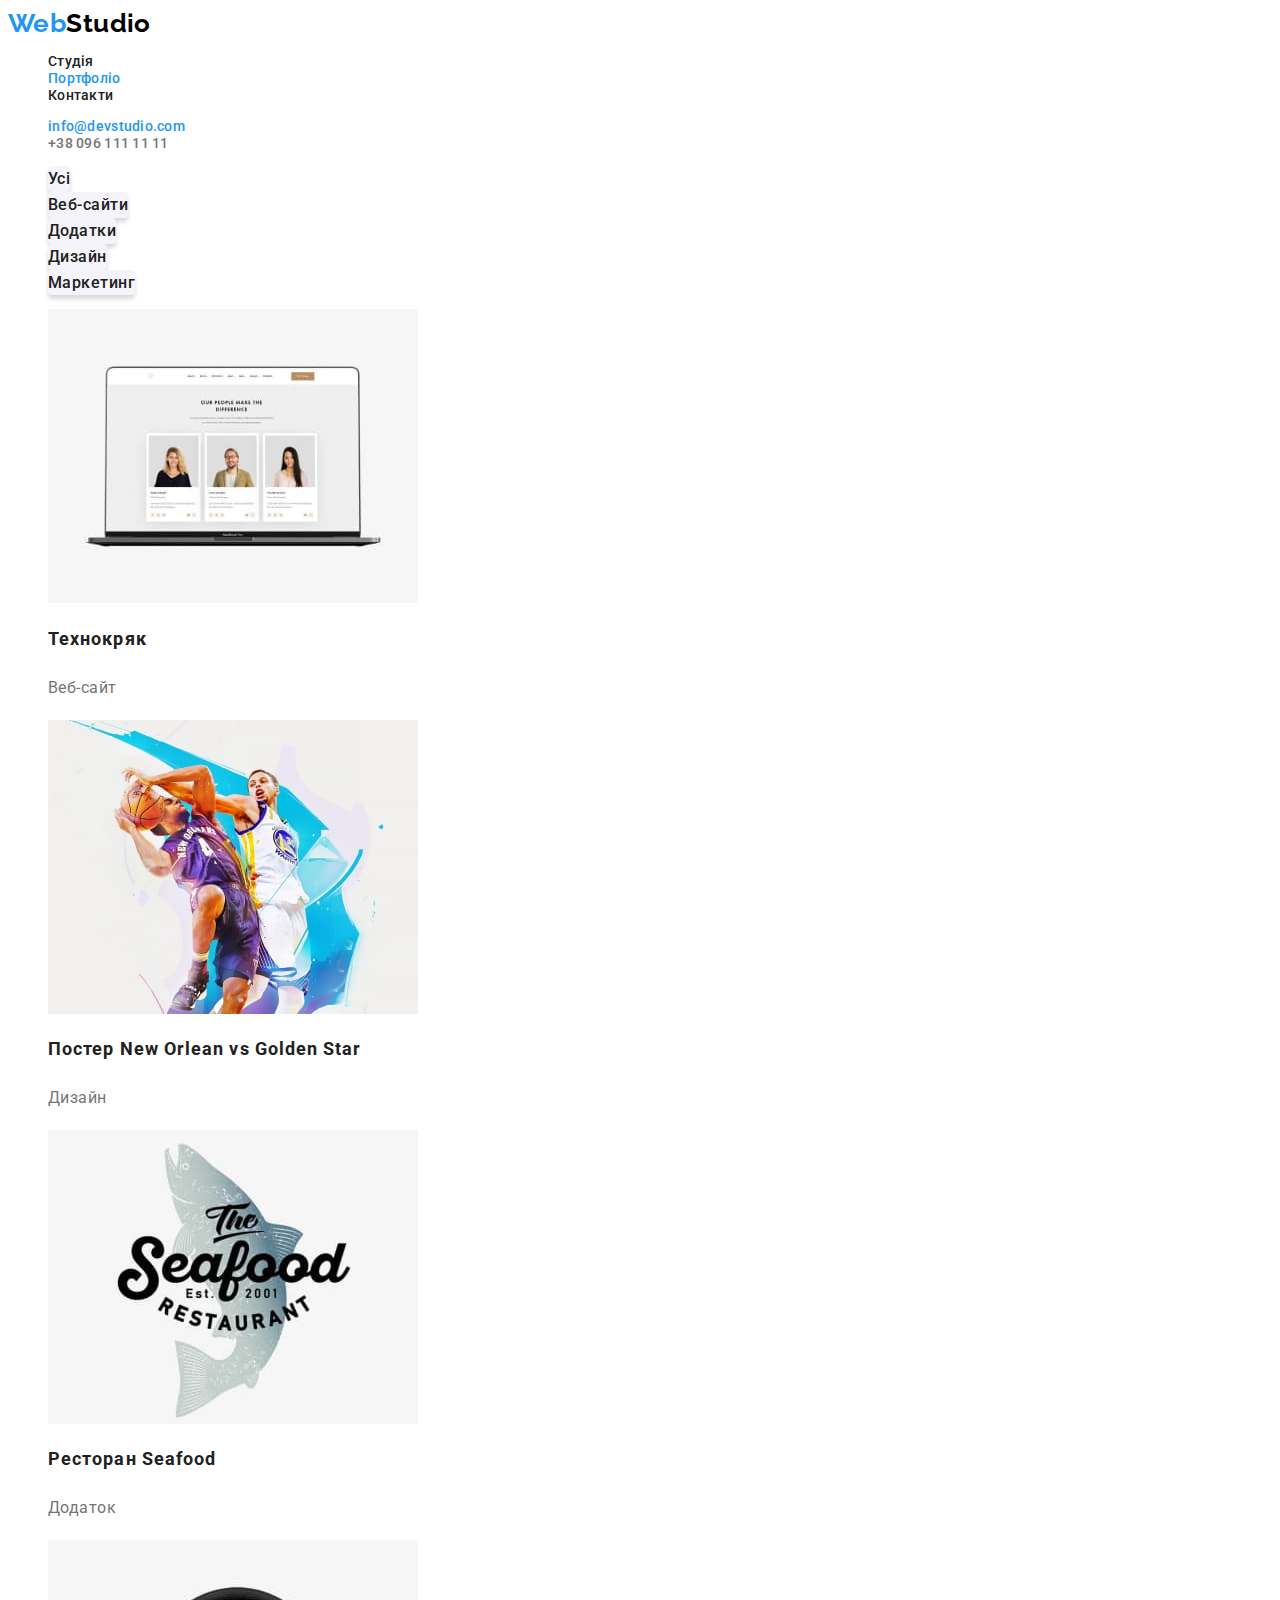
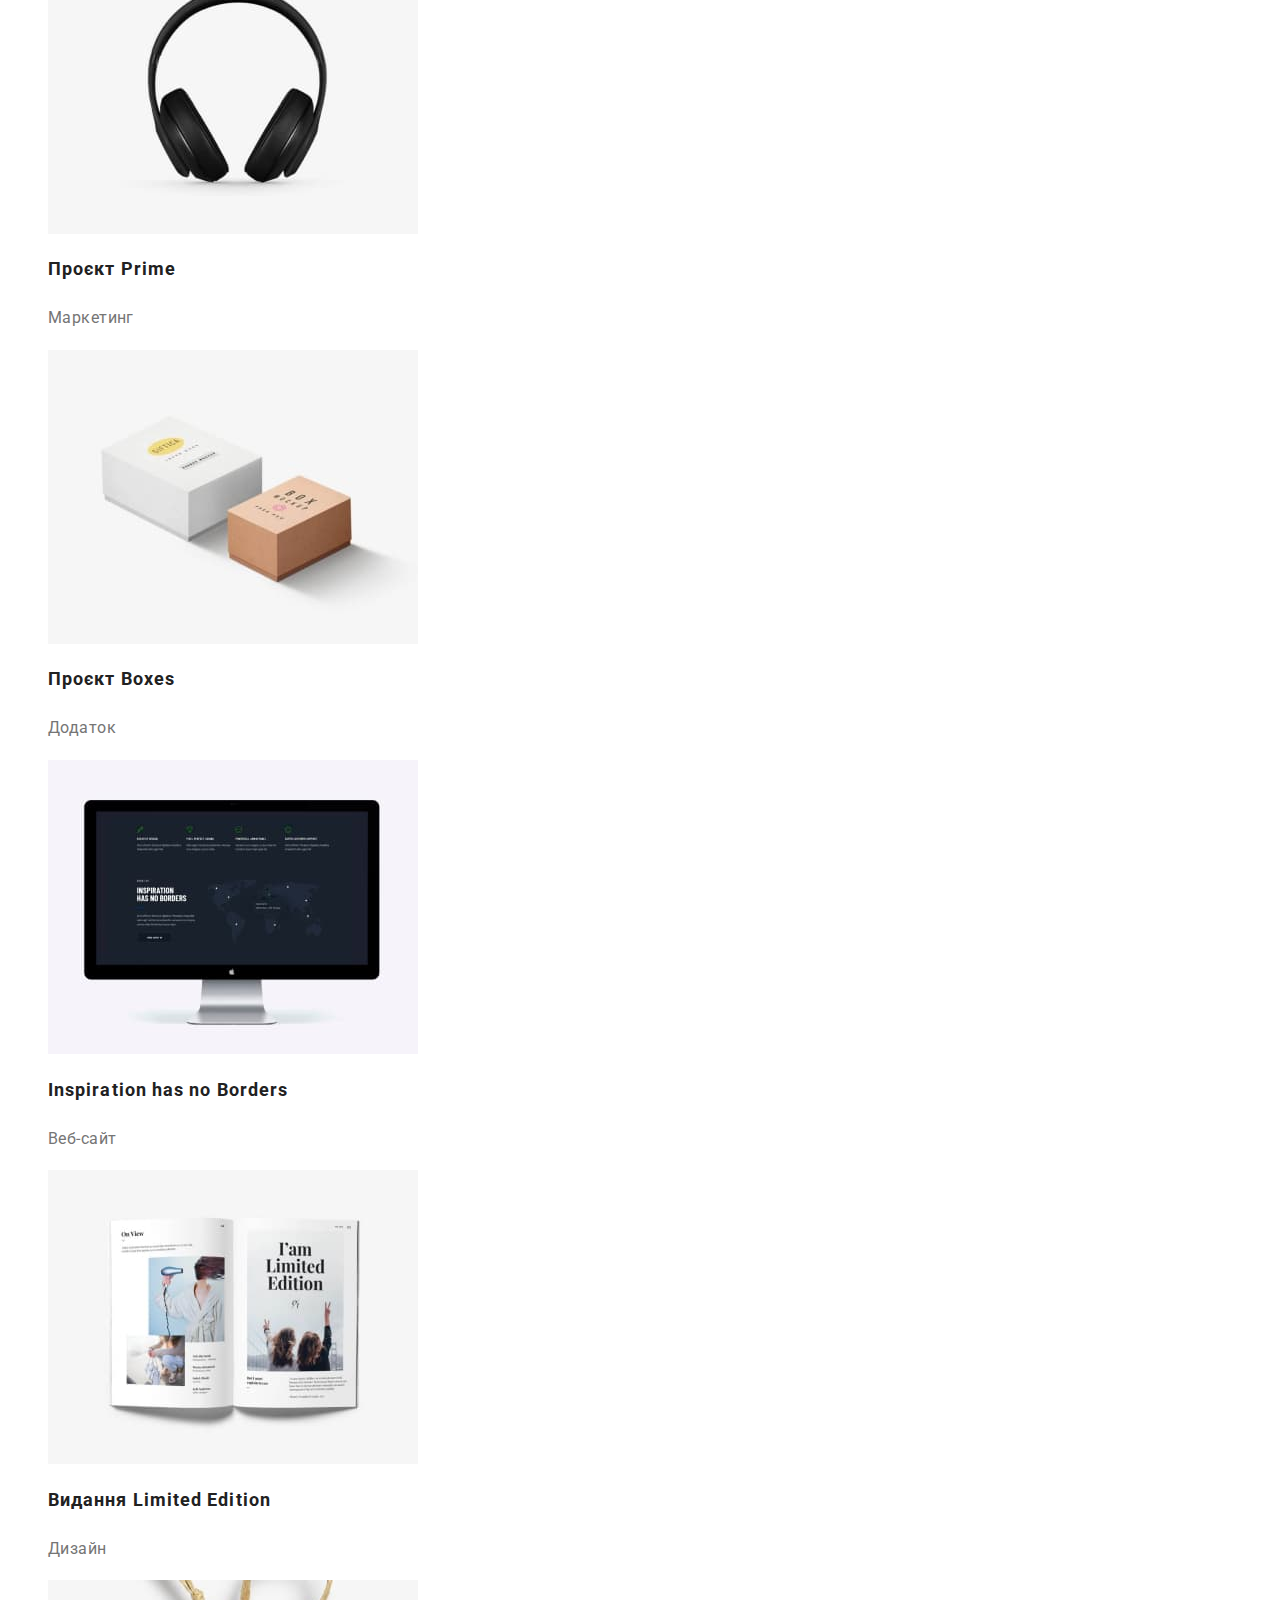
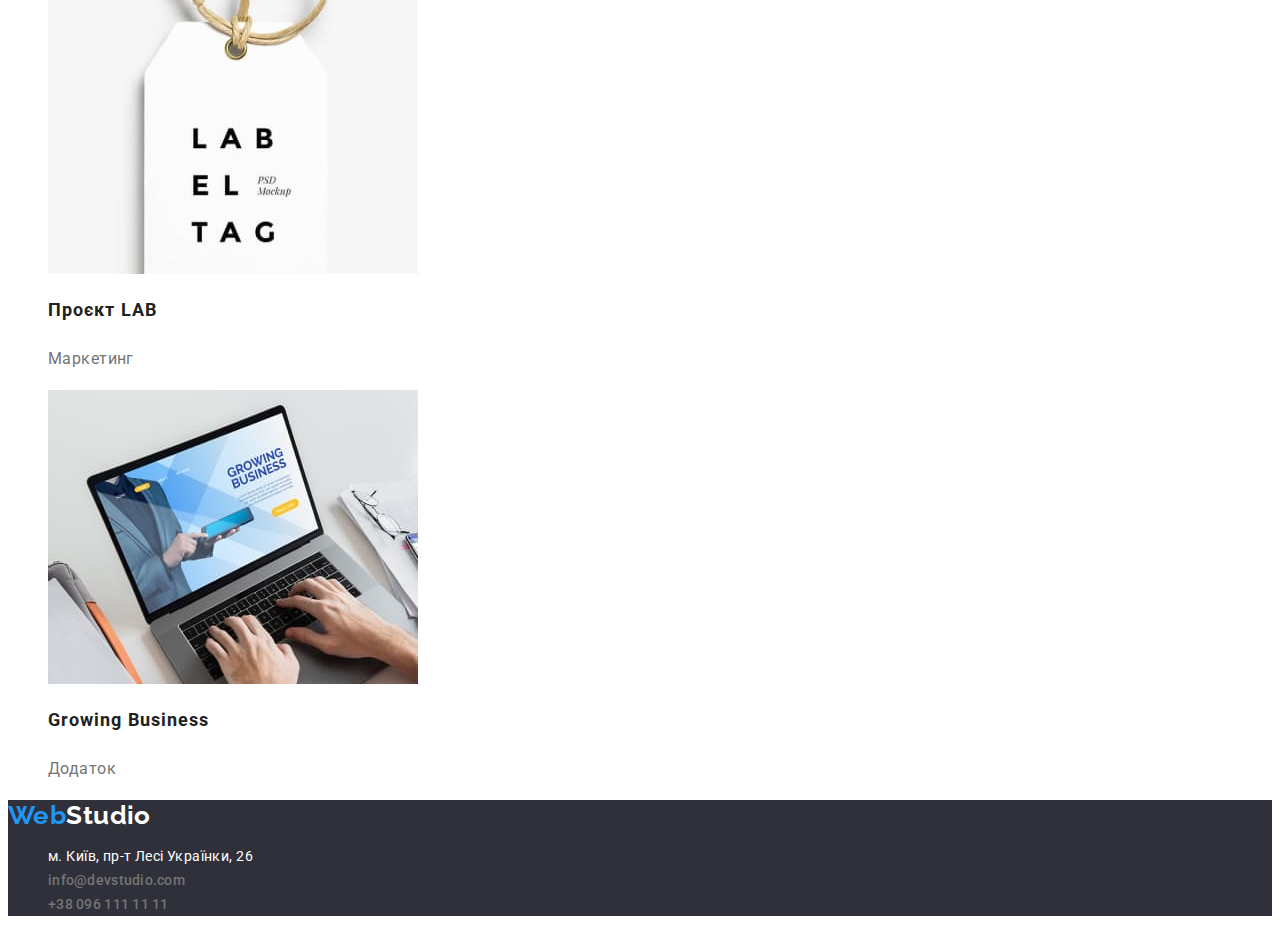
==== commit 916931ff: "Добавила отдельный класс для кнопок из портфолио" ====
--- a/portfolio.html
+++ b/portfolio.html
@@ -42,11 +42,11 @@
         <h1 class="visually-hidden">Портфоліо</h1>
         <!-- фильтр кнопок -->
         <ul class="list">
-          <li><button class="button" type="button">Усі</button></li>
-          <li><button class="button" type="button">Веб-сайти</button></li>
-          <li><button class="button" type="button">Додатки</button></li>
-          <li><button class="button" type="button">Дизайн</button></li>
-          <li><button class="button" type="button">Маркетинг</button></li>
+          <li><button class="btn-portfolio" type="button">Усі</button></li>
+          <li><button class="btn-portfolio" type="button">Веб-сайти</button></li>
+          <li><button class="btn-portfolio" type="button">Додатки</button></li>
+          <li><button class="btn-portfolio" type="button">Дизайн</button></li>
+          <li><button class="btn-portfolio" type="button">Маркетинг</button></li>
         </ul>
         <ul class="projects list">
           <li>
--- a/css/styles.css
+++ b/css/styles.css
@@ -33,10 +33,10 @@
 }
 body {
   color: var(--main-text-color);
-  background: var(--background-color);
+  background: var(--secondory-white-color);
   font-family: var(--main-font);
-  font-weight: 400;
   font-size: 14px;
+  letter-spacing: 0.03em;
 }
 .list {
   list-style: none;
@@ -66,7 +66,6 @@
 .link {
   color: var(--main-text-color);
   font-weight: 500;
-  font-size: 14px;
   line-height: 1.14;
   letter-spacing: 0.02em;
 }
@@ -82,7 +81,6 @@
 .links-contacts {
   color: var(--owner-text-color);
   font-weight: 500;
-  font-size: 14px;
   line-height: 1.14;
   letter-spacing: 0.02em;
 }
@@ -91,6 +89,10 @@
   color: var(--accent-color);
 }
 /*--------------------------Секция героя----------------------*/
+.hero,
+.page-footer {
+  background-color: var(--background-footer-color);
+}
 .hero-title {
   color: var(--secondory-white-color);
   font-weight: 900;
@@ -101,38 +103,33 @@
   text-align: center;
 }
 .button {
-  background: var(--buttons-port-color);
-  color: var(--main-text-color);
+  background-color: var(--accent-color);
+  color: var(--secondory-white-color);
   font-family: inherit;
   box-shadow: 0px 4px 4px rgba(0, 0, 0, 0.15);
-  font-weight: 900;
+  font-weight: 700;
   font-size: 16px;
   line-height: 1.88;
   cursor: pointer;
   border: 0;
   padding: 0;
   border-radius: 4px;
-  background-color: transparent;
+  letter-spacing: 0.06em;
 }
 .button:hover,
-.button:focus,
-.button.current {
-  background: var(--accent-color);
-  color: var(--secondory-white-color);
+.button:focus {
+  background-color: #188ce8;
 }
 /* --------------------Секция преимуществ---------------- */
 .advantages-list {
   font-weight: 700;
+  line-height: 1.14;
+  text-transform: uppercase;
   font-size: 14px;
-  line-height: 1.14;
-  letter-spacing: 0.03em;
-  text-transform: uppercase;
 }
 .description-advantages {
   color: var(--owner-text-color);
-  font-size: 14px;
   line-height: 1.71;
-  letter-spacing: 0.03em;
 }
 /* ----------------------Чим ми займаємося---------------- */
 .section-title {
@@ -140,25 +137,45 @@
   font-size: 36px;
   line-height: 1.17;
   text-align: center;
-  letter-spacing: 0.03em;
 }
 /* ----------------Наша команда-------------- */
+.our-team-section {
+  background-color: var(--buttons-port-color);
+}
 .team-list {
   font-weight: 500;
   font-size: 16px;
   line-height: 1.19;
   text-align: center;
-  letter-spacing: 0.03em;
 }
 .profession-name {
   color: var(--owner-text-color);
   font-size: 16px;
   line-height: 1.19;
   text-align: center;
-  letter-spacing: 0.03em;
 }
 /* ------------------Страница портфолио-------------------- */
 /*------------------- Секция проектов---------------------  */
+.btn-portfolio {
+  background-color: var(--buttons-port-color);
+  color: var(--main-text-color);
+  font-family: inherit;
+  box-shadow: 0px 4px 4px rgba(0, 0, 0, 0.15);
+  font-weight: 500;
+  font-size: 16px;
+  line-height: 1.62;
+  text-align: center;
+  letter-spacing: 0.03em;
+  cursor: pointer;
+  border: 0;
+  padding: 0;
+  border-radius: 4px;
+}
+.btn-portfolio:hover,
+.btn-portfolio:focus {
+  background-color: #188ce8;
+  color: var(--secondory-white-color);
+}
 .job-title {
   font-weight: 700;
   font-size: 18px;
@@ -169,15 +186,12 @@
   color: var(--owner-text-color);
   font-size: 16px;
   line-height: 1.88;
-  letter-spacing: 0.03em;
 }
 /* -----------------------page-footer-------------------- */
 .map-link {
   color: var(--secondory-white-color);
   font-style: normal;
-  font-size: 14px;
   line-height: 1.71;
-  letter-spacing: 0.03em;
 }
 .map-link:hover,
 .map-link:focus {
@@ -188,7 +202,6 @@
 }
 .address-footer {
   color: var(footer-text-color);
-  font-size: 14px;
   line-height: 1.7;
-  letter-spacing: 0.03em;
-}
+  font-style: normal;
+}
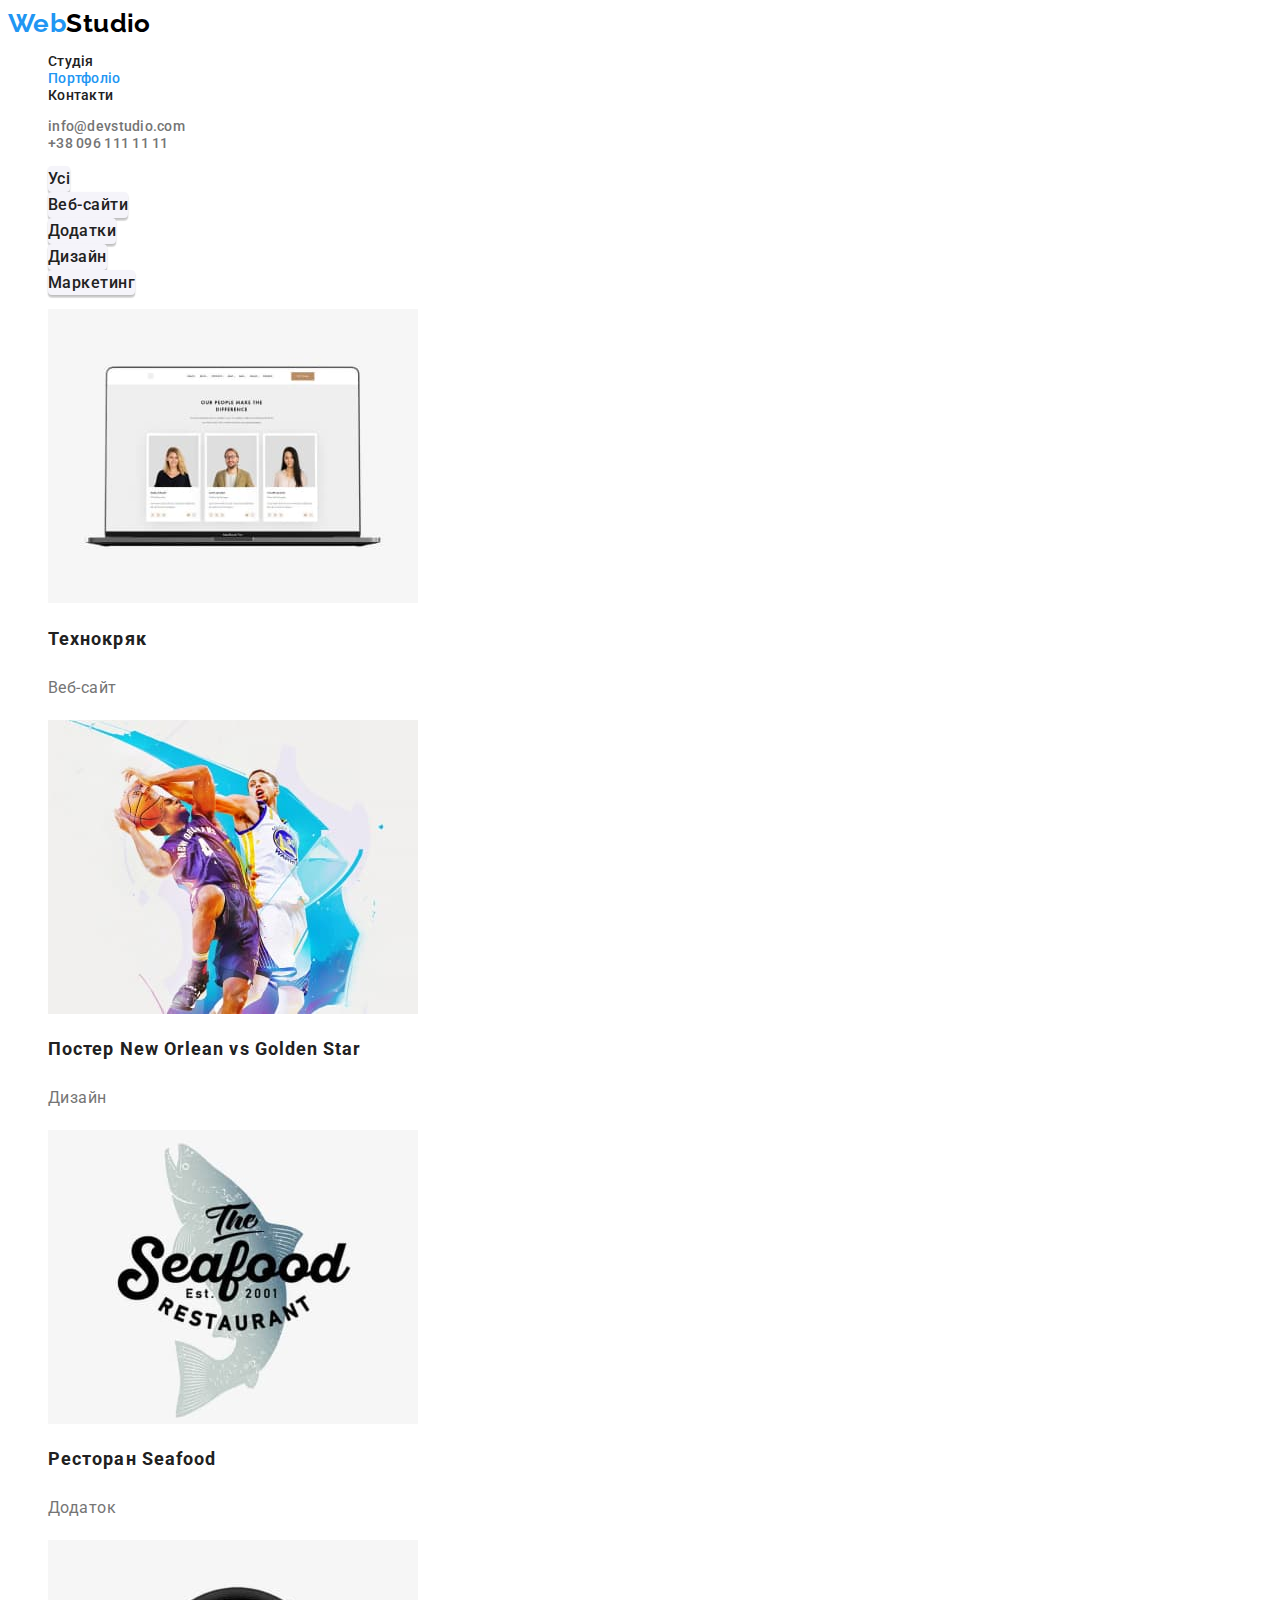
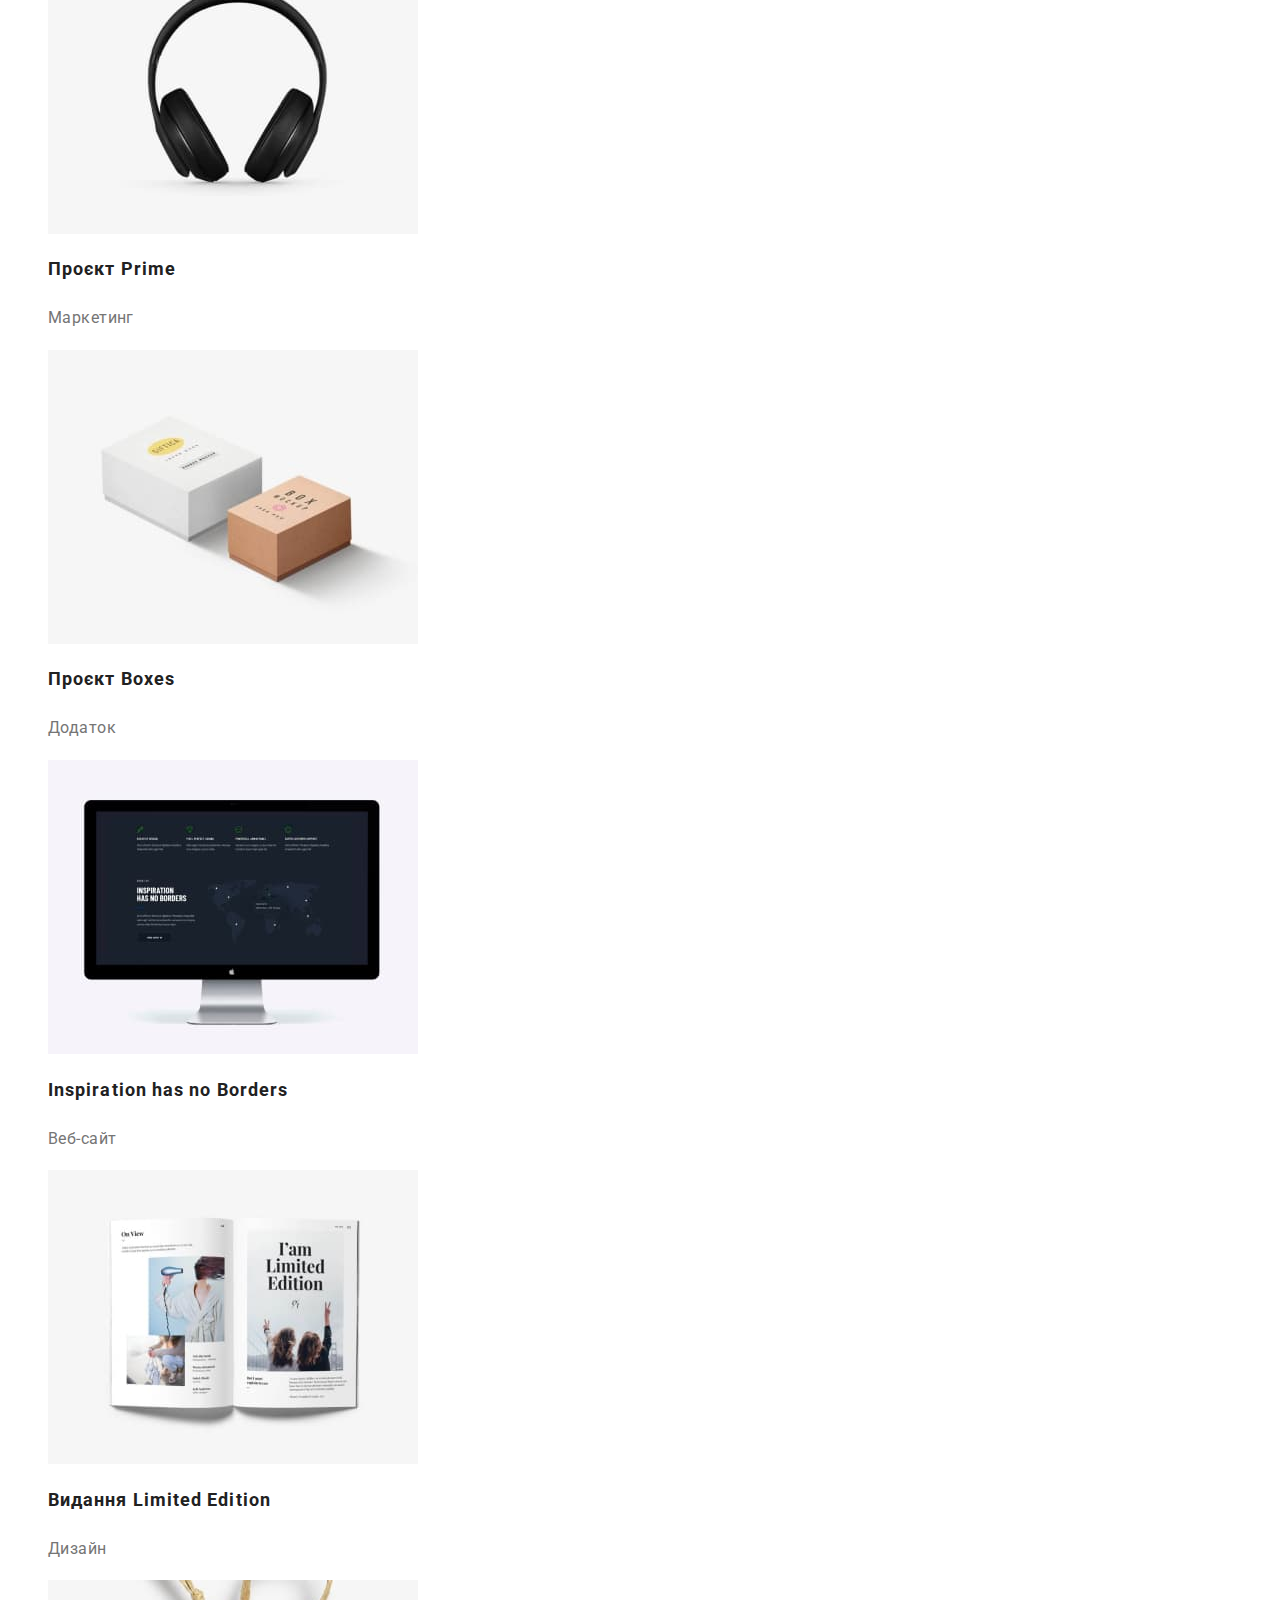
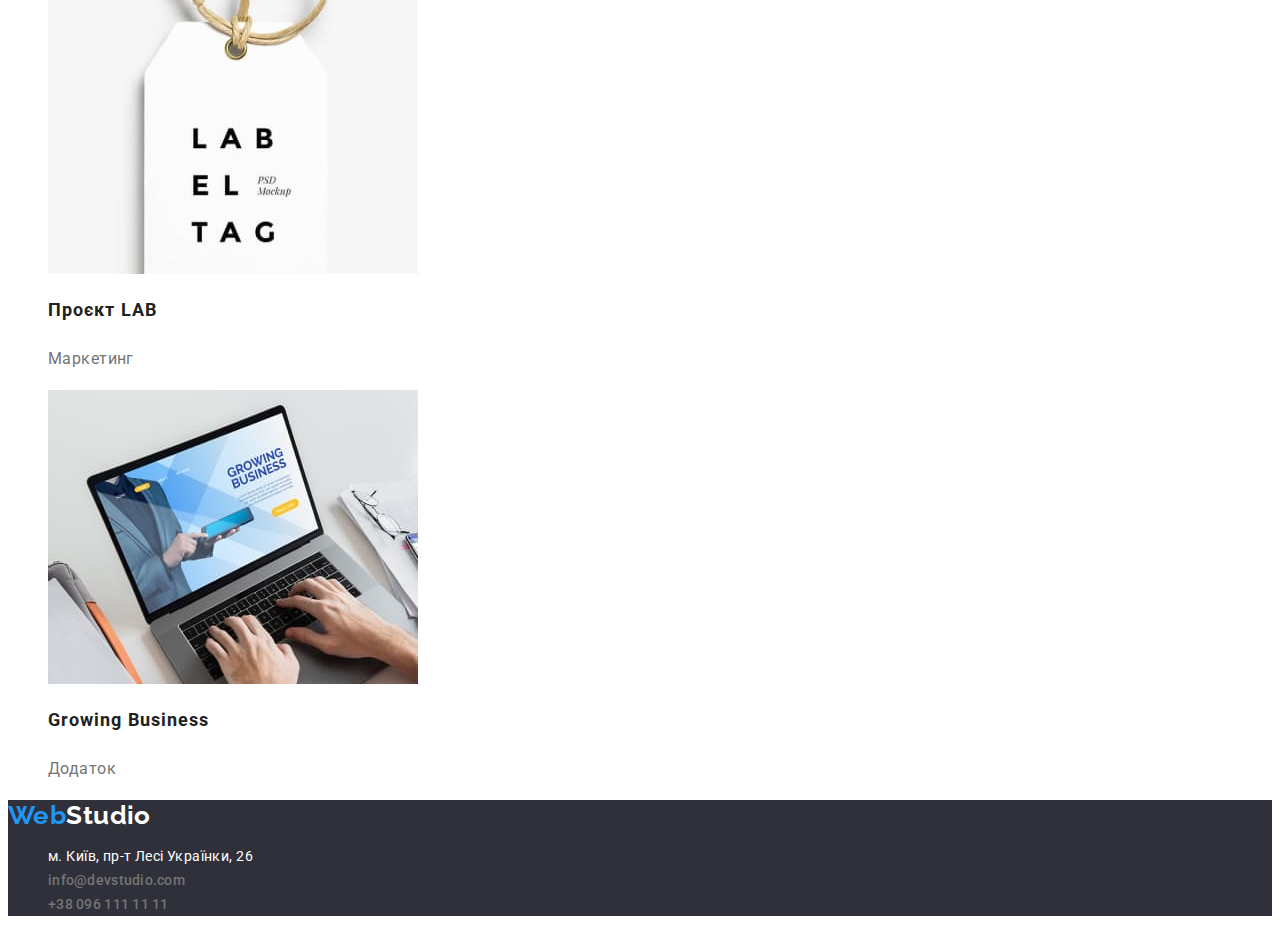
==== commit a6669118: "Убрала current из контактов" ====
--- a/portfolio.html
+++ b/portfolio.html
@@ -27,7 +27,7 @@
       </nav>
       <ul class="section-contacts list">
         <li>
-          <a class="links-contacts current" href="mailto:info@devstudio.com">info@devstudio.com</a>
+          <a class="links-contacts" href="mailto:info@devstudio.com">info@devstudio.com</a>
         </li>
         <li>
           <a class="links-contacts" href="tel:+380961111111">+38 096 111 11 11</a>
--- a/css/styles.css
+++ b/css/styles.css
@@ -160,7 +160,8 @@
   background-color: var(--buttons-port-color);
   color: var(--main-text-color);
   font-family: inherit;
-  box-shadow: 0px 4px 4px rgba(0, 0, 0, 0.15);
+  box-shadow: 0px 3px 1px rgba(0, 0, 0, 0.1), 0px 1px 2px rgba(0, 0, 0, 0.08),
+    0px 2px 2px rgba(0, 0, 0, 0.12);
   font-weight: 500;
   font-size: 16px;
   line-height: 1.62;
@@ -173,7 +174,7 @@
 }
 .btn-portfolio:hover,
 .btn-portfolio:focus {
-  background-color: #188ce8;
+  background-color: var(--accent-color);
   color: var(--secondory-white-color);
 }
 .job-title {
